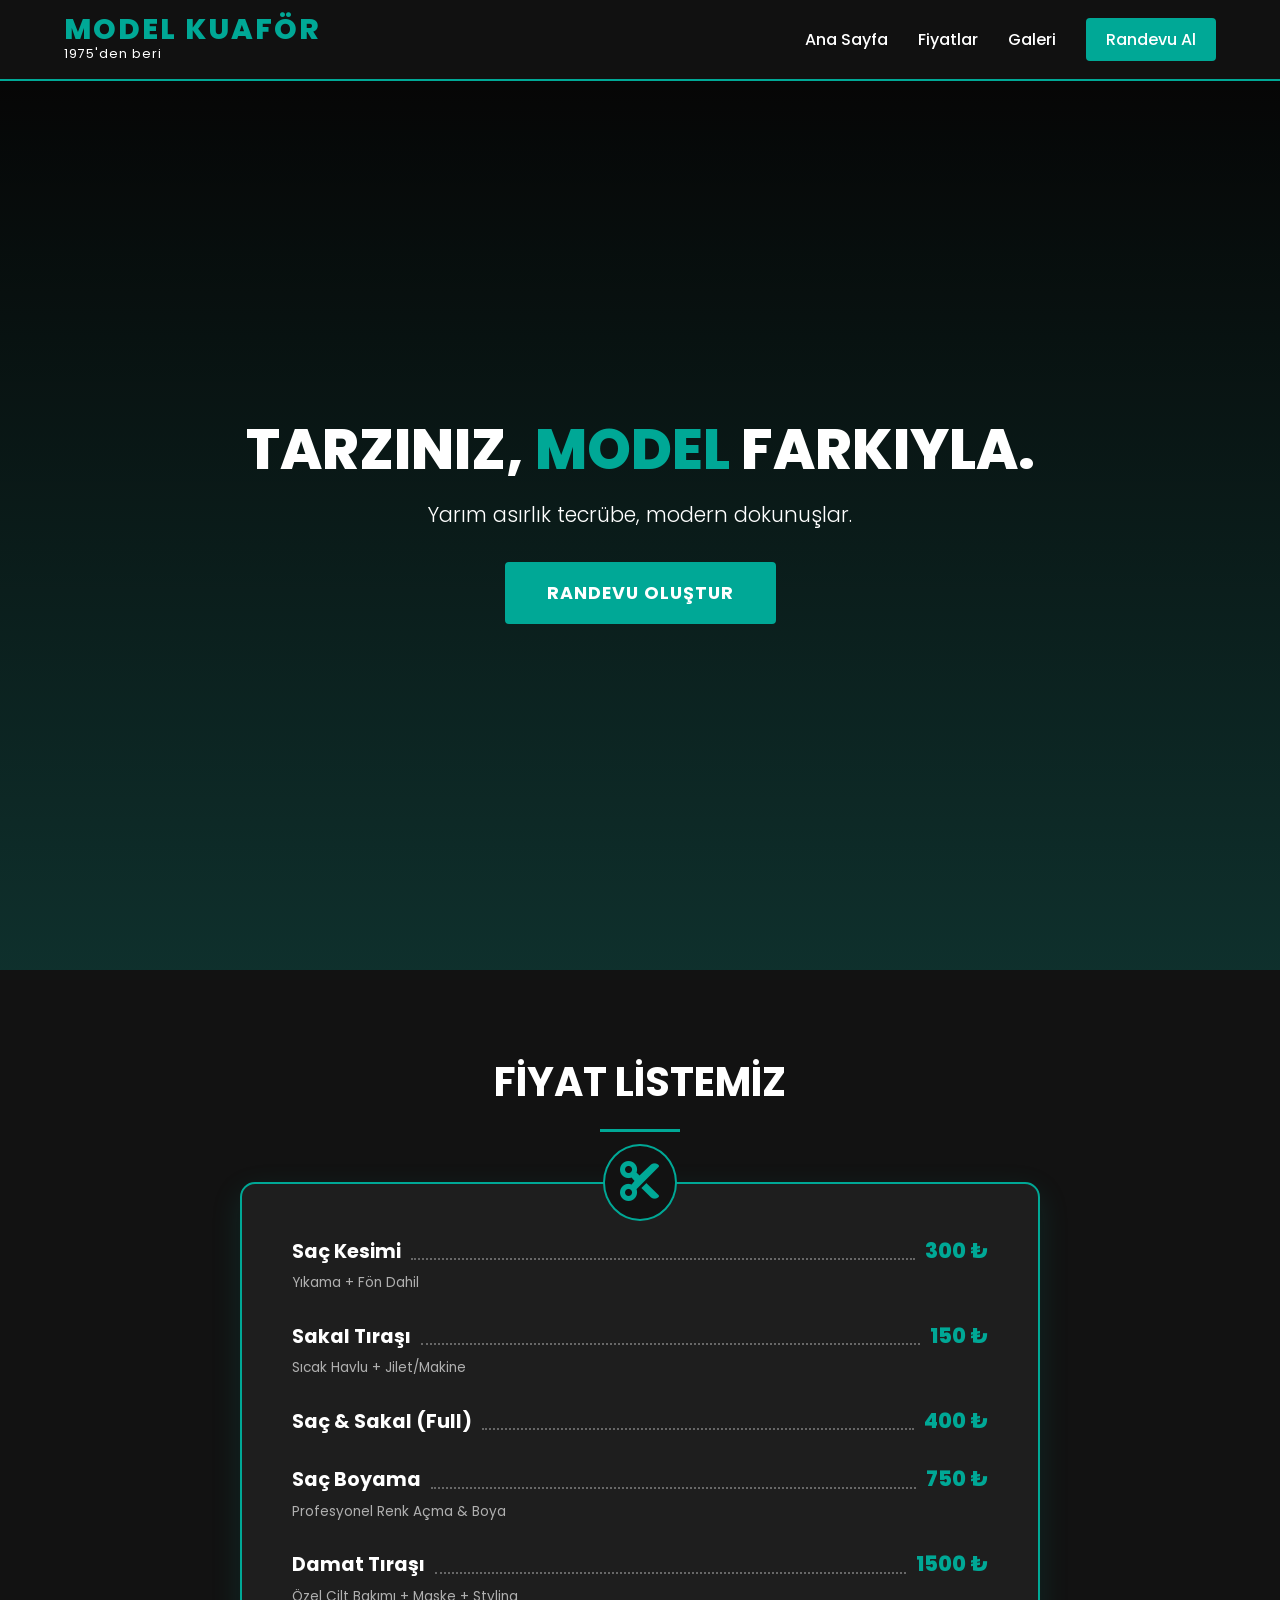
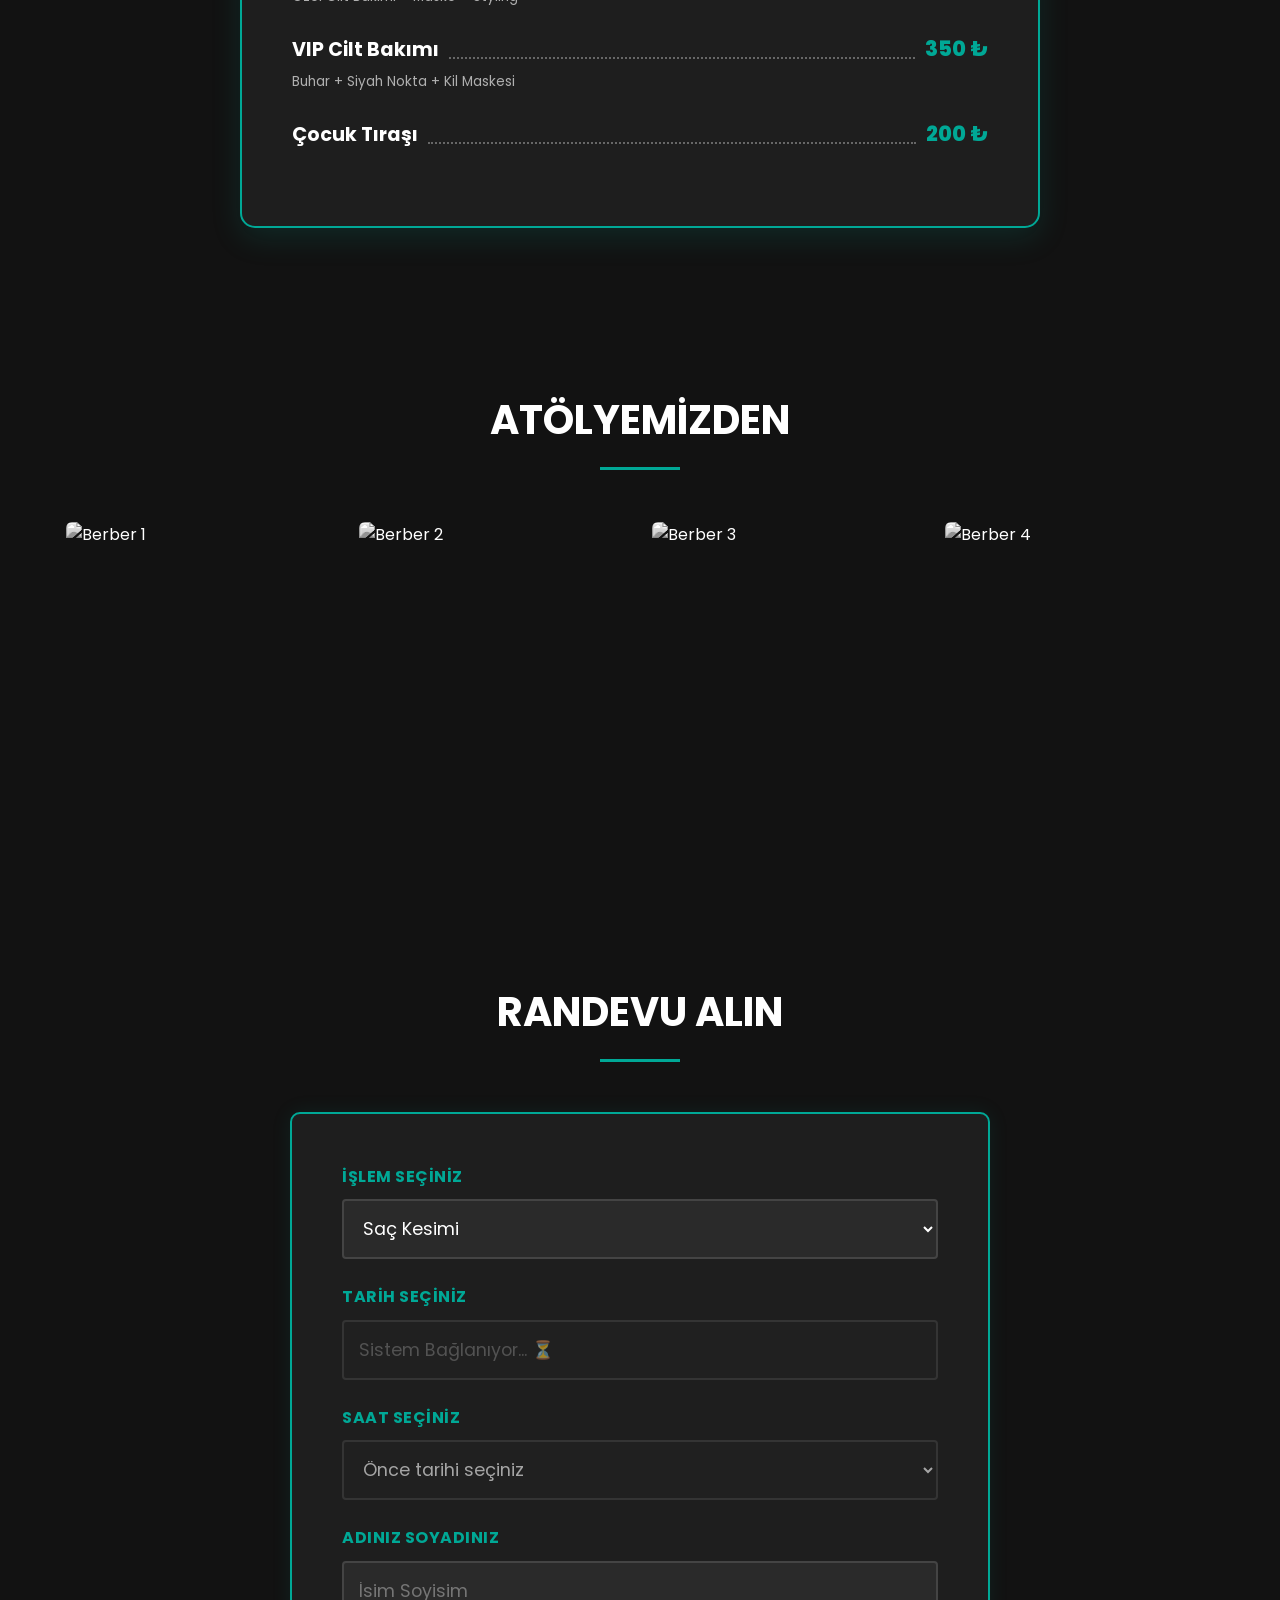
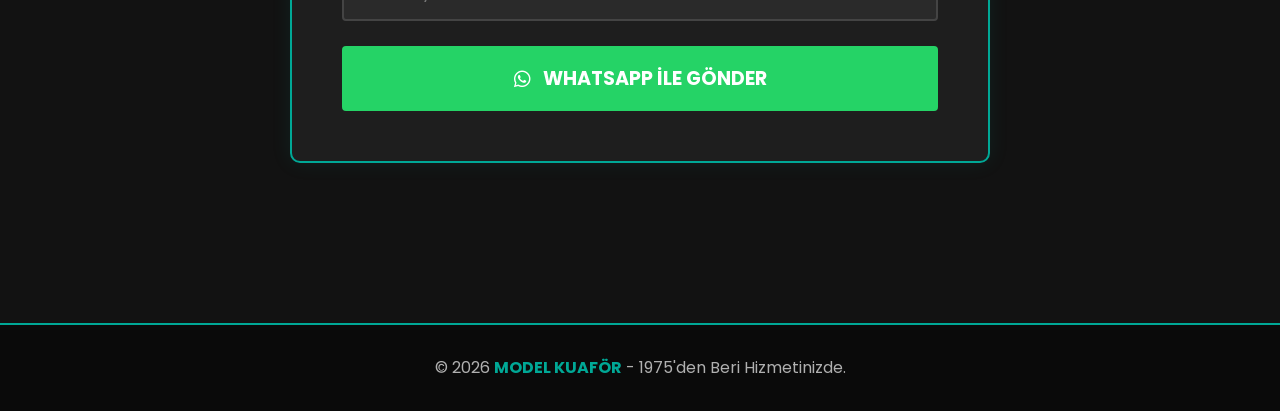
==== index.html @ 99fe1dca "Add files via upload" ====
<!DOCTYPE html>
<html lang="tr">
<head>
    <meta charset="UTF-8">
    <meta name="viewport" content="width=device-width, initial-scale=1.0">
    <title>MODEL KUAFÖR | 1975'den Beri</title>
    
    <link rel="stylesheet" href="style.css">
    
    <link rel="stylesheet" href="https://cdnjs.cloudflare.com/ajax/libs/font-awesome/6.0.0/css/all.min.css">

    <link rel="stylesheet" href="https://cdn.jsdelivr.net/npm/flatpickr/dist/flatpickr.min.css">
    <link rel="stylesheet" href="https://cdn.jsdelivr.net/npm/flatpickr/dist/themes/dark.css">
    <script src="https://cdn.jsdelivr.net/npm/flatpickr"></script>
    <script src="https://npmcdn.com/flatpickr/dist/l10n/tr.js"></script>
</head>
<body>

    <nav>
        <div class="logo-container">
            <div class="logo">MODEL KUAFÖR</div>
            <div class="logo-sub">1975'den beri</div>
        </div>

        <div class="menu-toggle" id="mobile-menu">
            <i class="fas fa-bars"></i>
        </div>

        <ul class="nav-links">
            <li><a href="#home" onclick="toggleMenu()">Ana Sayfa</a></li>
            <li><a href="#services" onclick="toggleMenu()">Fiyatlar</a></li>
            <li><a href="#gallery" onclick="toggleMenu()">Galeri</a></li>
            <li><a href="#contact" class="nav-btn" onclick="toggleMenu()">Randevu Al</a></li>
        </ul>
    </nav>

    <header id="home">
        <div class="hero-content">
            <h1>Tarzınız, <span>MODEL</span> Farkıyla.</h1>
            <p>Yarım asırlık tecrübe, modern dokunuşlar.</p>
            <a href="#contact" class="btn-main">Randevu Oluştur</a>
        </div>
    </header>

    <section id="services">
        <h2>Fiyat Listemiz</h2>
        
        <div class="price-container">
            <div class="price-icon-wrapper">
                <i class="fas fa-cut"></i>
            </div>

            <div class="price-item">
                <span class="price-name">Saç Kesimi</span>
                <span class="price-dots"></span>
                <span class="price-value">300 ₺</span>
            </div>
            <span class="price-sub">Yıkama + Fön Dahil</span>

            <div class="price-item">
                <span class="price-name">Sakal Tıraşı</span>
                <span class="price-dots"></span>
                <span class="price-value">150 ₺</span>
            </div>
            <span class="price-sub">Sıcak Havlu + Jilet/Makine</span>

            <div class="price-item">
                <span class="price-name">Saç & Sakal (Full)</span>
                <span class="price-dots"></span>
                <span class="price-value">400 ₺</span>
            </div>

            <div class="price-item">
                <span class="price-name">Saç Boyama</span>
                <span class="price-dots"></span>
                <span class="price-value">750 ₺</span>
            </div>
            <span class="price-sub">Profesyonel Renk Açma & Boya</span>

            <div class="price-item">
                <span class="price-name">Damat Tıraşı</span>
                <span class="price-dots"></span>
                <span class="price-value">1500 ₺</span>
            </div>
            <span class="price-sub">Özel Cilt Bakımı + Maske + Styling</span>

            <div class="price-item">
                <span class="price-name">VIP Cilt Bakımı</span>
                <span class="price-dots"></span>
                <span class="price-value">350 ₺</span>
            </div>
             <span class="price-sub">Buhar + Siyah Nokta + Kil Maskesi</span>

            <div class="price-item">
                <span class="price-name">Çocuk Tıraşı</span>
                <span class="price-dots"></span>
                <span class="price-value">200 ₺</span>
            </div>

        </div>
    </section>

    <section id="gallery">
        <h2>Atölyemizden</h2>
        <div class="gallery-grid">
            <img src="https://images.unsplash.com/photo-1622286342621-4bd786c2447c?w=600" alt="Berber 1">
            <img src="https://images.unsplash.com/photo-1512690459411-b9245aed8ad6?w=600" alt="Berber 2">
            <img src="https://images.unsplash.com/photo-1599351431202-1e0f0137899a?w=600" alt="Berber 3">
            <img src="https://images.unsplash.com/photo-1534351590666-13e3e96b5017?w=600" alt="Berber 4">
        </div>
    </section>

    <section id="contact">
        <h2>Randevu Alın</h2>
        <div class="booking-form">
            
            <label>İşlem Seçiniz</label>
            <select id="serviceSelect">
                <option value="Saç Kesimi">Saç Kesimi</option>
                <option value="Sakal Tıraşı">Sakal Tıraşı</option>
                <option value="Saç & Sakal">Saç & Sakal (Full Paket)</option>
                <option value="VIP Cilt Bakımı">VIP Cilt Bakımı</option>
                <option value="Damat Tıraşı">Damat Tıraşı</option>
            </select>

            <label>Tarih Seçiniz</label>
            <input type="text" id="dateSelect" placeholder="Sistem Bağlanıyor... ⏳" disabled>

            <label>Saat Seçiniz</label>
            <select id="timeSelect" disabled>
                <option value="">Önce tarihi seçiniz</option>
            </select>

            <label>Adınız Soyadınız</label>
            <input type="text" id="customerName" placeholder="İsim Soyisim">

            <button onclick="sendWhatsapp()" class="btn-whatsapp">
                <i class="fab fa-whatsapp"></i> WhatsApp ile Gönder
            </button>
        </div>
    </section>

    <footer>
        <p>© 2026 <span>MODEL KUAFÖR</span> - 1975'den Beri Hizmetinizde.</p>
    </footer>

    <script src="script.js"></script>
</body>
</html>
---- style.css ----
/* --- MODEL KUAFÖR TEMASI (Turkuaz & Dark) --- */

/* Google Font (Poppins) */
@import url('https://fonts.googleapis.com/css2?family=Poppins:wght@300;400;500;600;700;800&display=swap');

:root {
    --bg-dark: #121212; 
    --bg-card: #1e1e1e; 
    --primary: #00a896; 
    --primary-hover: #008f7a; 
    --text-light: #ffffff; 
    --text-gray: #b0b0b0; 
    --danger: #ff4d4d; 
}

* {
    margin: 0;
    padding: 0;
    box-sizing: border-box;
    font-family: 'Poppins', sans-serif;
    scroll-behavior: smooth;
}

body {
    background-color: var(--bg-dark);
    color: var(--text-light);
    line-height: 1.6;
}

/* --- NAVİGASYON --- */
nav {
    display: flex;
    justify-content: space-between;
    align-items: center;
    padding: 15px 5%;
    background: rgba(18, 18, 18, 0.95);
    position: fixed;
    width: 100%;
    top: 0;
    z-index: 1000;
    border-bottom: 2px solid var(--primary);
}

.logo-container {
    display: flex;
    flex-direction: column;
}

.logo {
    font-size: 1.8rem;
    font-weight: 800;
    color: var(--primary);
    letter-spacing: 2px;
    text-transform: uppercase;
    line-height: 1;
}

.logo-sub {
    font-size: 0.8rem;
    color: var(--text-light);
    letter-spacing: 1px;
    font-weight: 400;
}

/* Masaüstü Menü Stilleri */
.nav-links {
    display: flex;
    list-style: none;
    align-items: center;
    gap: 30px;
}

.nav-links li a {
    color: var(--text-light);
    text-decoration: none;
    font-weight: 500;
    transition: 0.3s;
    font-size: 1rem;
}

.nav-links li a:hover {
    color: var(--primary);
}

.nav-btn {
    background: var(--primary);
    padding: 10px 20px;
    border-radius: 4px;
    color: #fff !important;
}

.nav-btn:hover {
    background: var(--primary-hover);
}

/* Mobil Menü İkonu (Başlangıçta Gizli) */
.menu-toggle {
    display: none;
    font-size: 1.8rem;
    cursor: pointer;
    color: var(--text-light);
}

/* --- HERO BÖLÜMÜ --- */
header {
    height: 100vh;
    background: linear-gradient(rgba(0,0,0,0.7), rgba(0, 168, 150, 0.2)), url('https://images.unsplash.com/photo-1585747860715-2ba37e788b70?w=1600');
    background-size: cover;
    background-position: center;
    display: flex;
    align-items: center;
    justify-content: center;
    text-align: center;
    padding: 0 20px;
    margin-top: 70px; 
}

.hero-content h1 {
    font-size: 3.5rem;
    font-weight: 800;
    margin-bottom: 15px;
    line-height: 1.2;
    text-transform: uppercase;
}

.hero-content h1 span {
    color: var(--primary); 
}

.hero-content p {
    font-size: 1.3rem;
    color: var(--text-light);
    margin-bottom: 30px;
    font-weight: 300;
}

.btn-main {
    background: var(--primary);
    color: var(--text-light);
    padding: 15px 40px;
    text-decoration: none;
    font-weight: 700;
    border-radius: 4px;
    transition: 0.3s;
    font-size: 1.1rem;
    display: inline-block;
    text-transform: uppercase;
    letter-spacing: 1px;
    border: 2px solid var(--primary);
}

.btn-main:hover {
    background: transparent;
    color: var(--primary);
}

/* --- GENEL BÖLÜM AYARLARI --- */
section {
    padding: 80px 5%;
}

h2 {
    text-align: center;
    font-size: 2.5rem;
    font-weight: 700;
    margin-bottom: 50px;
    color: var(--text-light);
    text-transform: uppercase;
    position: relative;
}

h2::after {
    content: '';
    display: block;
    width: 80px;
    height: 3px;
    background: var(--primary);
    margin: 15px auto 0;
}

/* --- FİYAT LİSTESİ --- */
.price-container {
    max-width: 800px;
    margin: 0 auto;
    background: var(--bg-card);
    padding: 50px;
    border-radius: 15px;
    border: 2px solid var(--primary);
    box-shadow: 0 10px 30px rgba(0, 168, 150, 0.15);
    position: relative;
}

.price-icon-wrapper {
    position: absolute;
    top: -40px;
    left: 50%;
    transform: translateX(-50%);
    background: var(--bg-dark);
    padding: 15px;
    border-radius: 50%;
    border: 2px solid var(--primary);
}

.price-icon-wrapper i {
    font-size: 2.5rem;
    color: var(--primary);
}

.price-item {
    display: flex;
    justify-content: space-between;
    align-items: flex-end; 
    margin-bottom: 25px;
    position: relative;
}

.price-name {
    font-size: 1.2rem;
    font-weight: 700;
    color: #fff;
    background: var(--bg-card); 
    padding-right: 10px;
    z-index: 1;
}

.price-dots {
    flex-grow: 1;
    border-bottom: 2px dotted var(--text-gray);
    margin-bottom: 7px;
    opacity: 0.5;
}

.price-value {
    font-size: 1.3rem;
    font-weight: 800;
    color: var(--primary);
    background: var(--bg-card);
    padding-left: 10px;
    z-index: 1;
}

.price-sub {
    display: block;
    font-size: 0.85rem;
    color: var(--text-gray);
    margin-top: -20px;
    margin-bottom: 25px;
}

/* --- GALERİ --- */
.gallery-grid {
    display: grid;
    grid-template-columns: repeat(auto-fit, minmax(250px, 1fr));
    gap: 20px;
}

.gallery-grid img {
    width: 100%;
    height: 300px;
    object-fit: cover;
    border-radius: 8px;
    transition: 0.3s;
    filter: grayscale(100%);
    border: 2px solid transparent;
}

.gallery-grid img:hover {
    filter: grayscale(0%);
    border-color: var(--primary);
    transform: scale(1.02);
}

/* --- RANDEVU FORMU --- */
.booking-form {
    background: var(--bg-card);
    padding: 50px;
    border-radius: 10px;
    max-width: 700px;
    margin: 0 auto;
    border: 2px solid var(--primary);
    box-shadow: 0 0 20px rgba(0, 168, 150, 0.1);
}

.booking-form label {
    display: block;
    margin-bottom: 10px;
    color: var(--primary);
    font-weight: 700;
    font-size: 1rem;
    text-transform: uppercase;
    letter-spacing: 0.5px;
}

.booking-form input, 
.booking-form select {
    width: 100%;
    padding: 15px;
    margin-bottom: 25px;
    background: #2a2a2a;
    border: 2px solid #444;
    border-radius: 4px;
    color: #fff;
    font-size: 1.1rem;
    outline: none;
    transition: 0.3s;
}

.booking-form input:focus, 
.booking-form select:focus {
    border-color: var(--primary);
    background: #333;
}

.booking-form input:disabled,
.booking-form select:disabled {
    opacity: 0.6;
    cursor: not-allowed;
    border-color: #444;
    background: #222;
}

.btn-whatsapp {
    width: 100%;
    padding: 18px;
    background: #25D366;
    color: white;
    border: none;
    border-radius: 4px;
    font-size: 1.2rem;
    font-weight: 700;
    cursor: pointer;
    transition: 0.3s;
    display: flex;
    justify-content: center;
    align-items: center;
    gap: 12px;
    text-transform: uppercase;
}

.btn-whatsapp:hover {
    background: #1ebc57;
    box-shadow: 0 5px 15px rgba(37, 211, 102, 0.3);
}

/* --- FOOTER --- */
footer {
    text-align: center;
    padding: 30px;
    background: #0a0a0a;
    color: var(--text-gray);
    font-size: 1rem;
    margin-top: 80px;
    border-top: 2px solid var(--primary);
}

footer span {
    color: var(--primary);
    font-weight: 700;
}

/* =========================================
   RESPONSIVE (MOBİL) AYARLAR - EN ALT KISIM
   ========================================= */
@media (max-width: 768px) {
    
    /* Navigasyon - Mobil Menü */
    .menu-toggle {
        display: block;
    }

    .nav-links {
        position: absolute;
        top: 70px;
        left: -100%;
        width: 100%;
        height: 100vh;
        background: rgba(18, 18, 18, 0.98);
        flex-direction: column;
        justify-content: center;
        align-items: center;
        transition: 0.4s ease;
        gap: 40px;
        border-top: 1px solid #333;
    }

    .nav-links.active {
        left: 0; 
    }

    .nav-links li a {
        font-size: 1.5rem;
    }

    /* Hero */
    .hero-content h1 {
        font-size: 2.2rem;
    }
    .hero-content p {
        font-size: 1rem;
    }

    /* Genel Padding */
    section {
        padding: 60px 5%;
    }

    /* Fiyat Listesi */
    .price-container {
        padding: 40px 20px;
    }
    .price-name {
        font-size: 1rem;
        max-width: 60%;
    }
    .price-value {
        font-size: 1.1rem;
    }

    /* Galeri - Mobilde 2'li Izgara */
    .gallery-grid {
        grid-template-columns: repeat(2, 1fr);
    }
    
    /* Form */
    .booking-form {
        padding: 30px 20px;
    }
}

/* Çok Küçük Ekranlar (Telefon Dik) */
@media (max-width: 480px) {
    .gallery-grid {
        grid-template-columns: 1fr;
    }
    .logo {
        font-size: 1.4rem;
    }
}
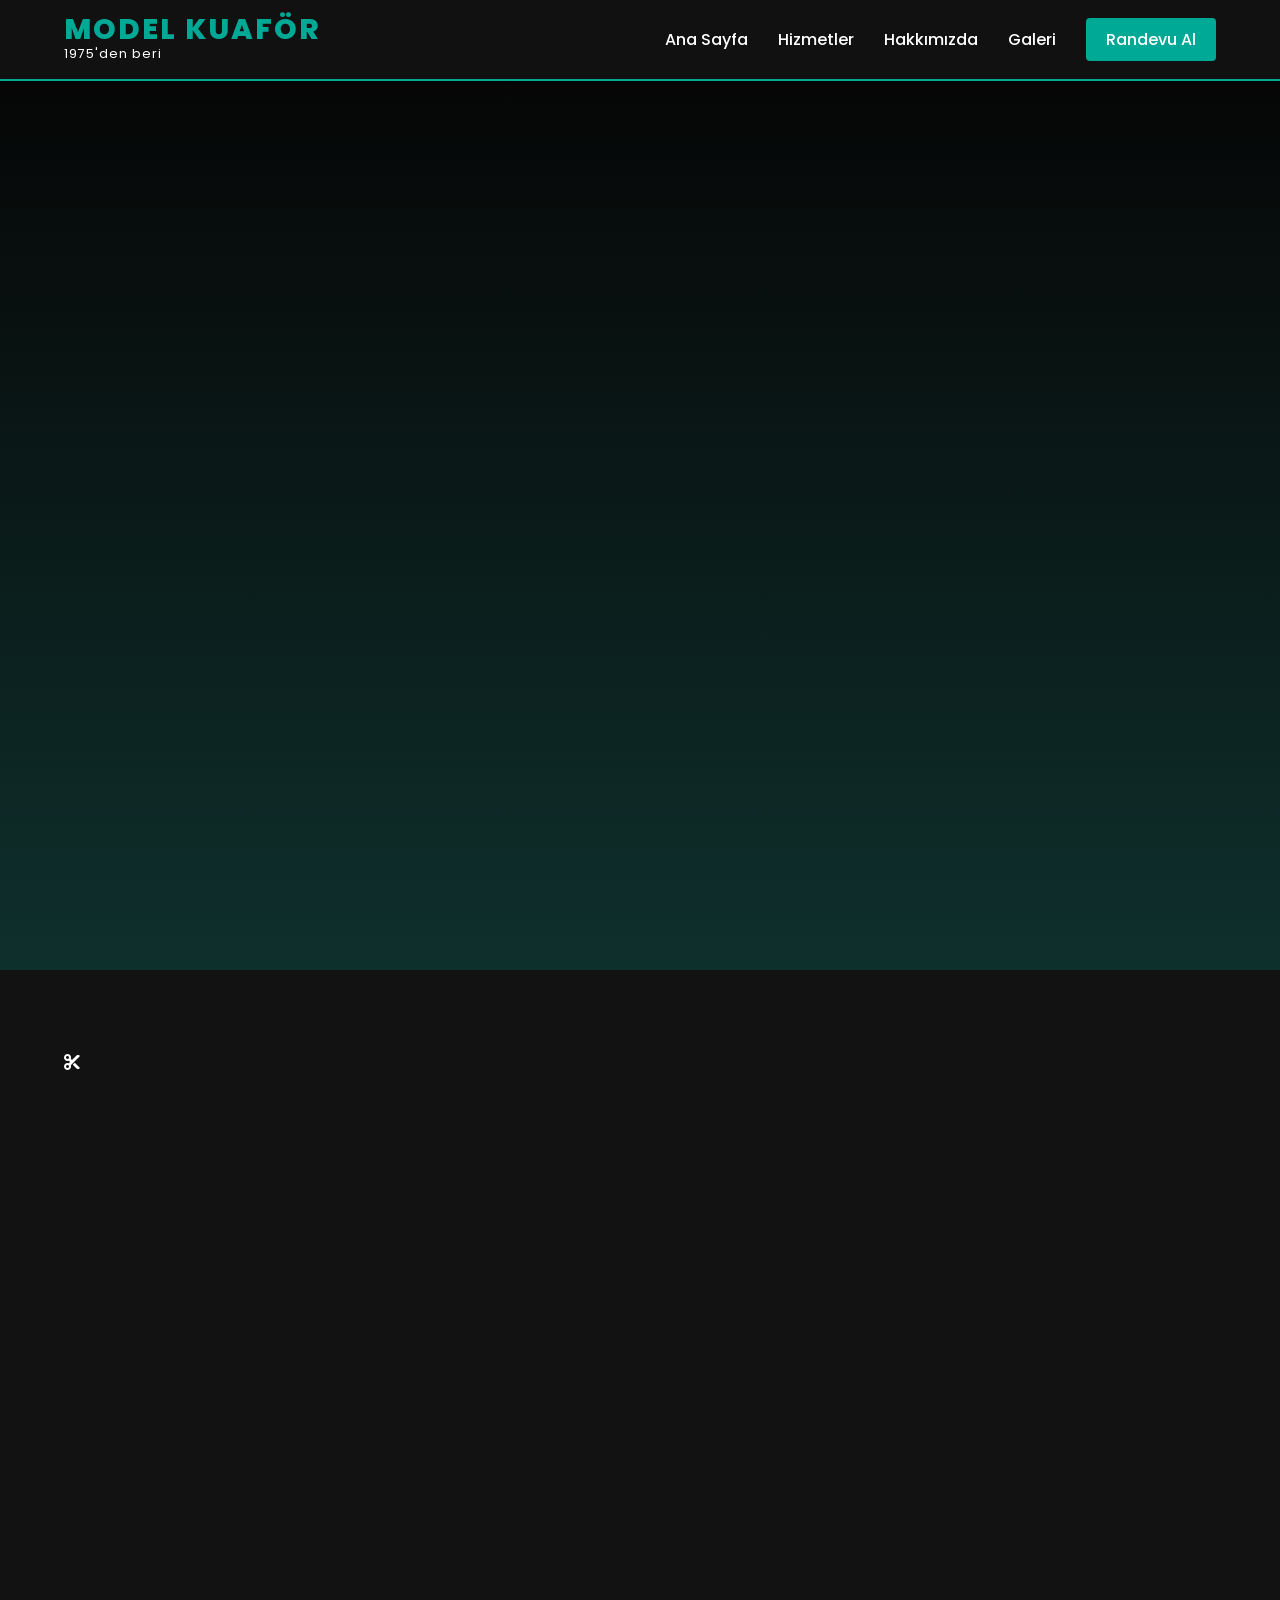
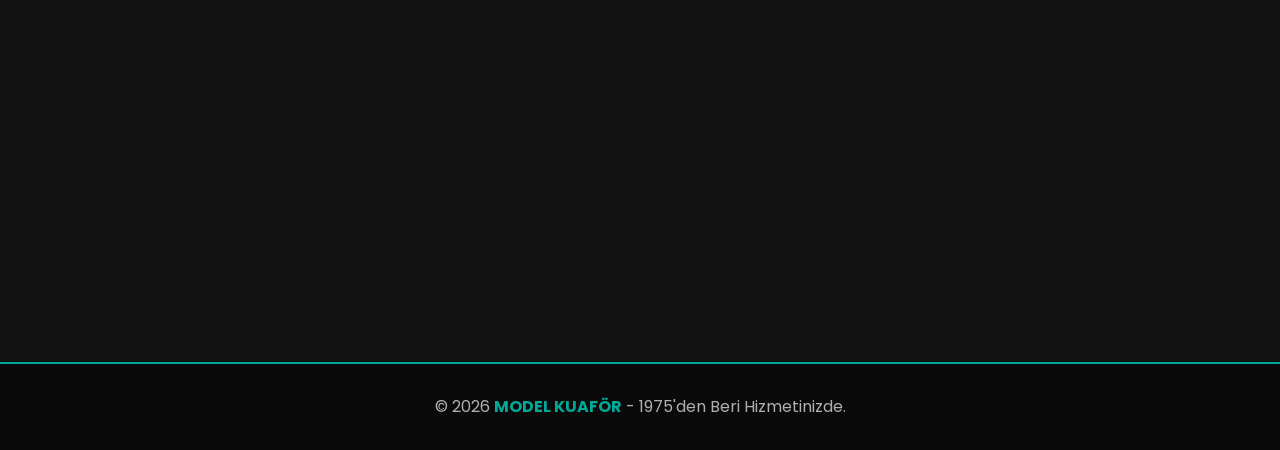
==== commit a219fbf7: "Update index.html" ====
--- a/index.html
+++ b/index.html
@@ -13,6 +13,8 @@
     <link rel="stylesheet" href="https://cdn.jsdelivr.net/npm/flatpickr/dist/themes/dark.css">
     <script src="https://cdn.jsdelivr.net/npm/flatpickr"></script>
     <script src="https://npmcdn.com/flatpickr/dist/l10n/tr.js"></script>
+
+    <link href="https://unpkg.com/aos@2.3.1/dist/aos.css" rel="stylesheet">
 </head>
 <body>
 
@@ -28,14 +30,15 @@
 
         <ul class="nav-links">
             <li><a href="#home" onclick="toggleMenu()">Ana Sayfa</a></li>
-            <li><a href="#services" onclick="toggleMenu()">Fiyatlar</a></li>
+            <li><a href="#services" onclick="toggleMenu()">Hizmetler</a></li>
+            <li><a href="#stats" onclick="toggleMenu()">Hakkımızda</a></li>
             <li><a href="#gallery" onclick="toggleMenu()">Galeri</a></li>
             <li><a href="#contact" class="nav-btn" onclick="toggleMenu()">Randevu Al</a></li>
         </ul>
     </nav>
 
     <header id="home">
-        <div class="hero-content">
+        <div class="hero-content" data-aos="fade-up">
             <h1>Tarzınız, <span>MODEL</span> Farkıyla.</h1>
             <p>Yarım asırlık tecrübe, modern dokunuşlar.</p>
             <a href="#contact" class="btn-main">Randevu Oluştur</a>
@@ -43,100 +46,155 @@
     </header>
 
     <section id="services">
-        <h2>Fiyat Listemiz</h2>
+        <i class="fas fa-cut floating-icon icon-scissors"></i>
+
+        <h2 data-aos="fade-up">Hizmetlerimiz</h2>
         
-        <div class="price-container">
+        <div class="price-container" data-aos="fade-up">
             <div class="price-icon-wrapper">
                 <i class="fas fa-cut"></i>
             </div>
-
-            <div class="price-item">
-                <span class="price-name">Saç Kesimi</span>
-                <span class="price-dots"></span>
-                <span class="price-value">300 ₺</span>
-            </div>
+            
+            <div class="price-item"><span class="price-name">Saç Kesimi</span><span class="price-dots"></span><span class="price-value">300 ₺</span></div>
             <span class="price-sub">Yıkama + Fön Dahil</span>
-
-            <div class="price-item">
-                <span class="price-name">Sakal Tıraşı</span>
-                <span class="price-dots"></span>
-                <span class="price-value">150 ₺</span>
-            </div>
+            
+            <div class="price-item"><span class="price-name">Sakal Tıraşı</span><span class="price-dots"></span><span class="price-value">150 ₺</span></div>
             <span class="price-sub">Sıcak Havlu + Jilet/Makine</span>
-
-            <div class="price-item">
-                <span class="price-name">Saç & Sakal (Full)</span>
-                <span class="price-dots"></span>
-                <span class="price-value">400 ₺</span>
-            </div>
-
-            <div class="price-item">
-                <span class="price-name">Saç Boyama</span>
-                <span class="price-dots"></span>
-                <span class="price-value">750 ₺</span>
-            </div>
+            
+            <div class="price-item"><span class="price-name">Saç & Sakal (Full)</span><span class="price-dots"></span><span class="price-value">400 ₺</span></div>
+            
+            <div class="price-item"><span class="price-name">Saç Boyama</span><span class="price-dots"></span><span class="price-value">750 ₺</span></div>
             <span class="price-sub">Profesyonel Renk Açma & Boya</span>
-
-            <div class="price-item">
-                <span class="price-name">Damat Tıraşı</span>
-                <span class="price-dots"></span>
-                <span class="price-value">1500 ₺</span>
-            </div>
+            
+            <div class="price-item"><span class="price-name">Damat Tıraşı</span><span class="price-dots"></span><span class="price-value">1500 ₺</span></div>
             <span class="price-sub">Özel Cilt Bakımı + Maske + Styling</span>
-
-            <div class="price-item">
-                <span class="price-name">VIP Cilt Bakımı</span>
-                <span class="price-dots"></span>
-                <span class="price-value">350 ₺</span>
-            </div>
+            
+            <div class="price-item"><span class="price-name">VIP Cilt Bakımı</span><span class="price-dots"></span><span class="price-value">350 ₺</span></div>
              <span class="price-sub">Buhar + Siyah Nokta + Kil Maskesi</span>
-
-            <div class="price-item">
-                <span class="price-name">Çocuk Tıraşı</span>
-                <span class="price-dots"></span>
-                <span class="price-value">200 ₺</span>
+            
+            <div class="price-item"><span class="price-name">Çocuk Tıraşı</span><span class="price-dots"></span><span class="price-value">200 ₺</span></div>
+        </div>
+    </section>
+
+    <section id="stats" data-aos="fade-up">
+        <div class="stats-container">
+            <div class="stat-item">
+                <i class="fas fa-history"></i>
+                <h3 class="counter" data-target="50">0</h3>
+                <p>Yıllık Tecrübe</p>
+            </div>
+            <div class="stat-item">
+                <i class="fas fa-users"></i>
+                <h3 class="counter" data-target="1000">0</h3>
+                <p>Mutlu Müşteri</p>
+            </div>
+            <div class="stat-item">
+                <i class="fas fa-star"></i>
+                <h3 class="counter" data-target="100">0</h3>
+                <p>Müşteri Memnuniyeti</p>
+            </div>
+        </div>
+    </section>
+
+    <section id="testimonials" data-aos="fade-up">
+        <h2>Müşterilerimiz Ne Diyor?</h2>
+        <div class="testimonial-grid">
+            
+            <div class="testimonial-card">
+                <i class="fas fa-quote-right quote-bg"></i>
+                <div class="testimonial-content">
+                    <p>"Çok güzel ve harikulâde bir mekan.. Içerisinde bulunanların değerliliğiyle kıymet kazanmış dosthane bir yer.."</p>
+                </div>
+                <div class="client-info">
+                    <div class="client-avatar">MY</div>
+                    <div class="client-details">
+                        <h4>Cafer Demirel</h4>
+                        <div class="stars">★★★★★</div>
+                    </div>
+                </div>
+            </div>
+
+            <div class="testimonial-card">
+                <i class="fas fa-quote-right quote-bg"></i>
+                <div class="testimonial-content">
+                    <p>"Damat tıraşım için tercih ettim. İlgi alaka, cilt bakımı ve ikramlar harikaydı. Kendinizi özel hissediyorsunuz."</p>
+                </div>
+                <div class="client-info">
+                    <div class="client-avatar">CE</div>
+                    <div class="client-details">
+                        <h4>Caner Erkin</h4>
+                        <div class="stars">★★★★★</div>
+                    </div>
+                </div>
+            </div>
+
+            <div class="testimonial-card">
+                <i class="fas fa-quote-right quote-bg"></i>
+                <div class="testimonial-content">
+                    <p>"Dükkan çok temiz ve ferah. Konya'nın en iyisi diyebilirim."</p>
+                </div>
+                <div class="client-info">
+                    <div class="client-avatar">BÖ</div>
+                    <div class="client-details">
+                        <h4>Burak Özçivit</h4>
+                        <div class="stars">★★★★★</div>
+                    </div>
+                </div>
             </div>
 
         </div>
     </section>
 
     <section id="gallery">
-        <h2>Atölyemizden</h2>
+        <h2 data-aos="fade-up">Galeri</h2>
         <div class="gallery-grid">
-            <img src="https://images.unsplash.com/photo-1622286342621-4bd786c2447c?w=600" alt="Berber 1">
-            <img src="https://images.unsplash.com/photo-1512690459411-b9245aed8ad6?w=600" alt="Berber 2">
-            <img src="https://images.unsplash.com/photo-1599351431202-1e0f0137899a?w=600" alt="Berber 3">
-            <img src="https://images.unsplash.com/photo-1534351590666-13e3e96b5017?w=600" alt="Berber 4">
-        </div>
-    </section>
-
-    <section id="contact">
-        <h2>Randevu Alın</h2>
-        <div class="booking-form">
-            
-            <label>İşlem Seçiniz</label>
-            <select id="serviceSelect">
-                <option value="Saç Kesimi">Saç Kesimi</option>
-                <option value="Sakal Tıraşı">Sakal Tıraşı</option>
-                <option value="Saç & Sakal">Saç & Sakal (Full Paket)</option>
-                <option value="VIP Cilt Bakımı">VIP Cilt Bakımı</option>
-                <option value="Damat Tıraşı">Damat Tıraşı</option>
-            </select>
-
-            <label>Tarih Seçiniz</label>
-            <input type="text" id="dateSelect" placeholder="Sistem Bağlanıyor... ⏳" disabled>
-
-            <label>Saat Seçiniz</label>
-            <select id="timeSelect" disabled>
-                <option value="">Önce tarihi seçiniz</option>
-            </select>
-
-            <label>Adınız Soyadınız</label>
-            <input type="text" id="customerName" placeholder="İsim Soyisim">
-
-            <button onclick="sendWhatsapp()" class="btn-whatsapp">
-                <i class="fab fa-whatsapp"></i> WhatsApp ile Gönder
-            </button>
+            <img src="https://images.unsplash.com/photo-1622286342621-4bd786c2447c?w=600" alt="Berber 1" data-aos="zoom-in" data-aos-delay="100">
+            <img src="https://images.unsplash.com/photo-1512690459411-b9245aed8ad6?w=600" alt="Berber 2" data-aos="zoom-in" data-aos-delay="200">
+            <img src="https://images.unsplash.com/photo-1599351431202-1e0f0137899a?w=600" alt="Berber 3" data-aos="zoom-in" data-aos-delay="300">
+            <img src="https://images.unsplash.com/photo-1534351590666-13e3e96b5017?w=600" alt="Berber 4" data-aos="zoom-in" data-aos-delay="400">
+        </div>
+    </section>
+
+    <section id="contact" data-aos="fade-in">
+        <i class="fas fa-calendar-check floating-icon icon-calendar"></i>
+
+        <h2>İletişim & Randevu</h2>
+        
+        <div class="contact-container">
+            <div class="map-wrapper">
+                <iframe src="https://maps.google.com/maps?q=Model+Kuaför+Konya+Selçuklu&t=&z=15&ie=UTF8&iwloc=&output=embed" 
+                    width="100%" height="450" style="border:0;" allowfullscreen="" loading="lazy"></iframe>
+                <div class="contact-info">
+                    <p><i class="fas fa-map-marker-alt"></i> Konya, Selçuklu (Merkez)</p>
+                    <p><i class="fas fa-phone"></i> +90 552 670 72 79</p>
+                </div>
+            </div>
+
+            <div class="booking-form">
+                <label>İşlem Seçiniz</label>
+                <select id="serviceSelect">
+                    <option value="Saç Kesimi">Saç Kesimi</option>
+                    <option value="Sakal Tıraşı">Sakal Tıraşı</option>
+                    <option value="Saç & Sakal">Saç & Sakal (Full Paket)</option>
+                    <option value="VIP Cilt Bakımı">VIP Cilt Bakımı</option>
+                    <option value="Damat Tıraşı">Damat Tıraşı</option>
+                </select>
+
+                <label>Tarih Seçiniz</label>
+                <input type="text" id="dateSelect" placeholder="Sistem Bağlanıyor... ⏳" disabled>
+
+                <label>Saat Seçiniz</label>
+                <select id="timeSelect" disabled>
+                    <option value="">Önce tarihi seçiniz</option>
+                </select>
+
+                <label>Adınız Soyadınız</label>
+                <input type="text" id="customerName" placeholder="İsim Soyisim">
+
+                <button onclick="sendWhatsapp()" class="btn-whatsapp">
+                    <i class="fab fa-whatsapp"></i> WhatsApp ile Gönder
+                </button>
+            </div>
         </div>
     </section>
 
@@ -144,6 +202,7 @@
         <p>© 2026 <span>MODEL KUAFÖR</span> - 1975'den Beri Hizmetinizde.</p>
     </footer>
 
+    <script src="https://unpkg.com/aos@2.3.1/dist/aos.js"></script>
     <script src="script.js"></script>
 </body>
-</html>+</html>
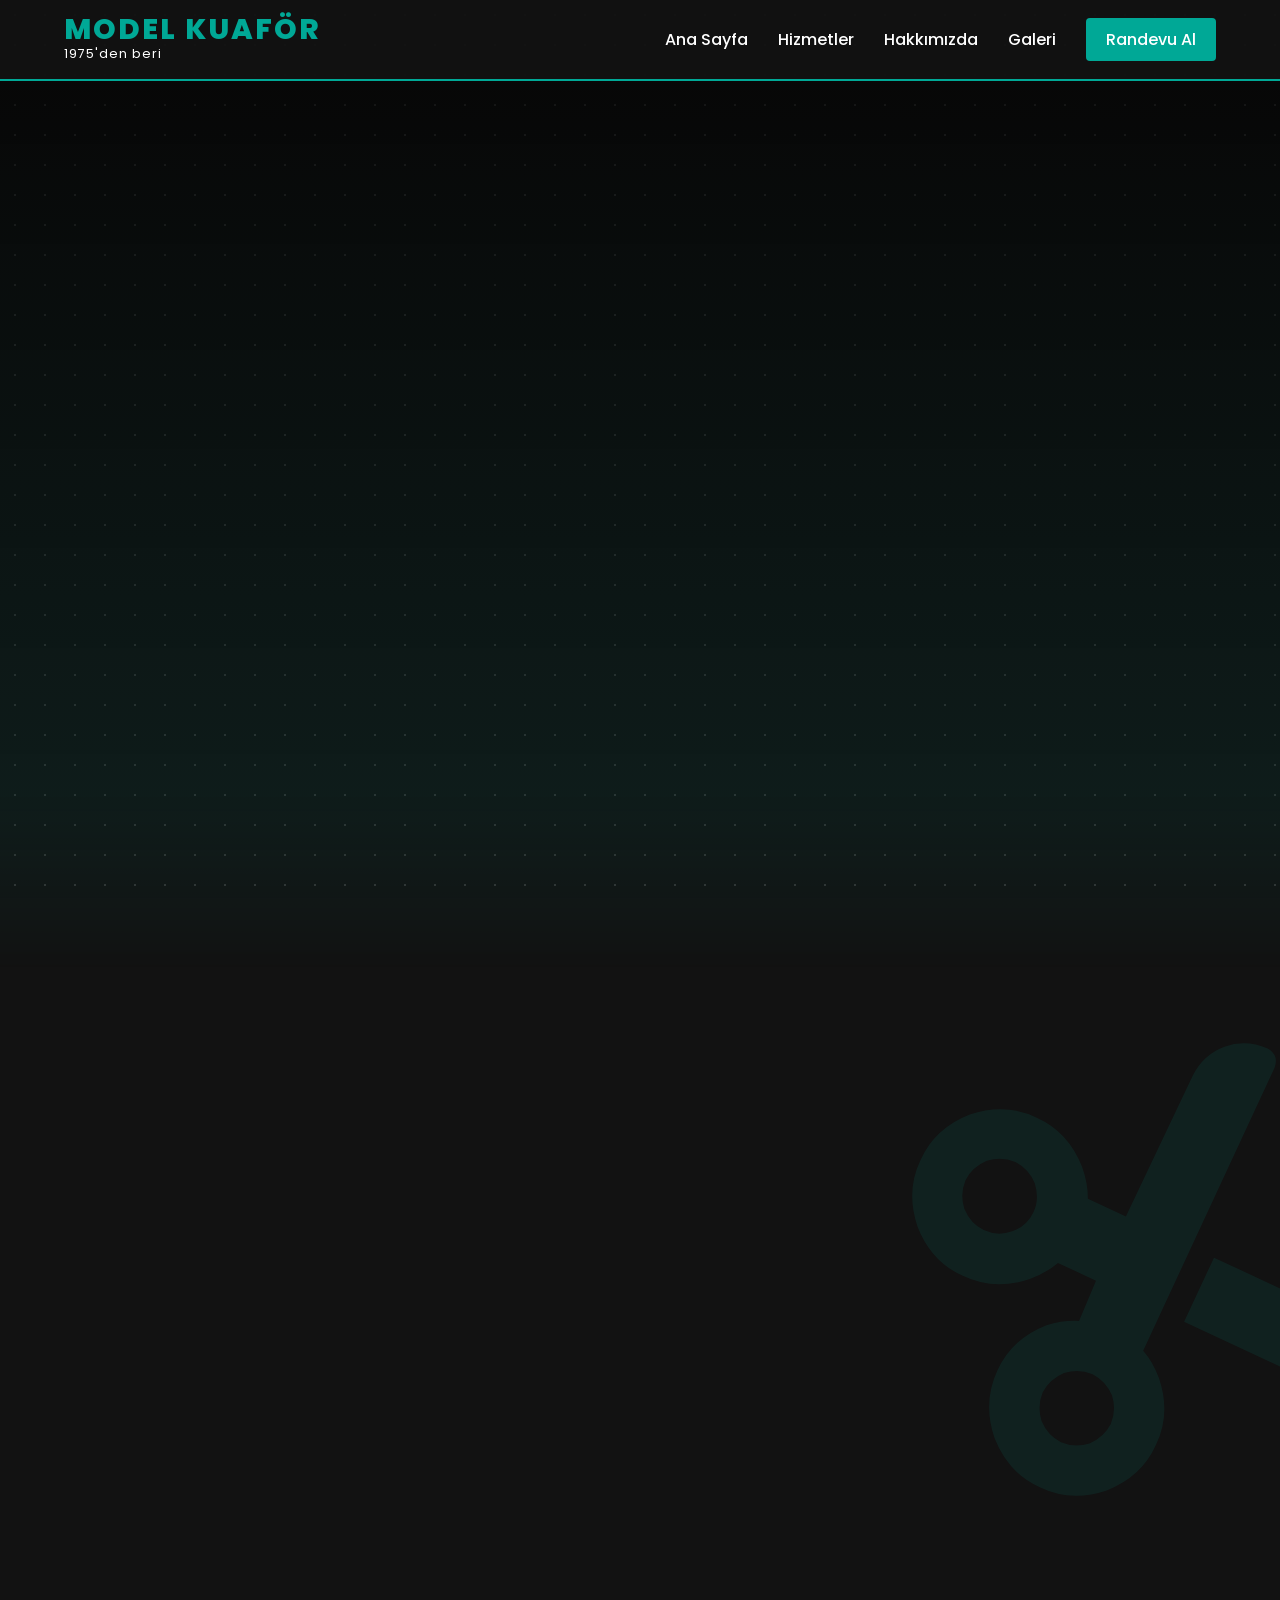
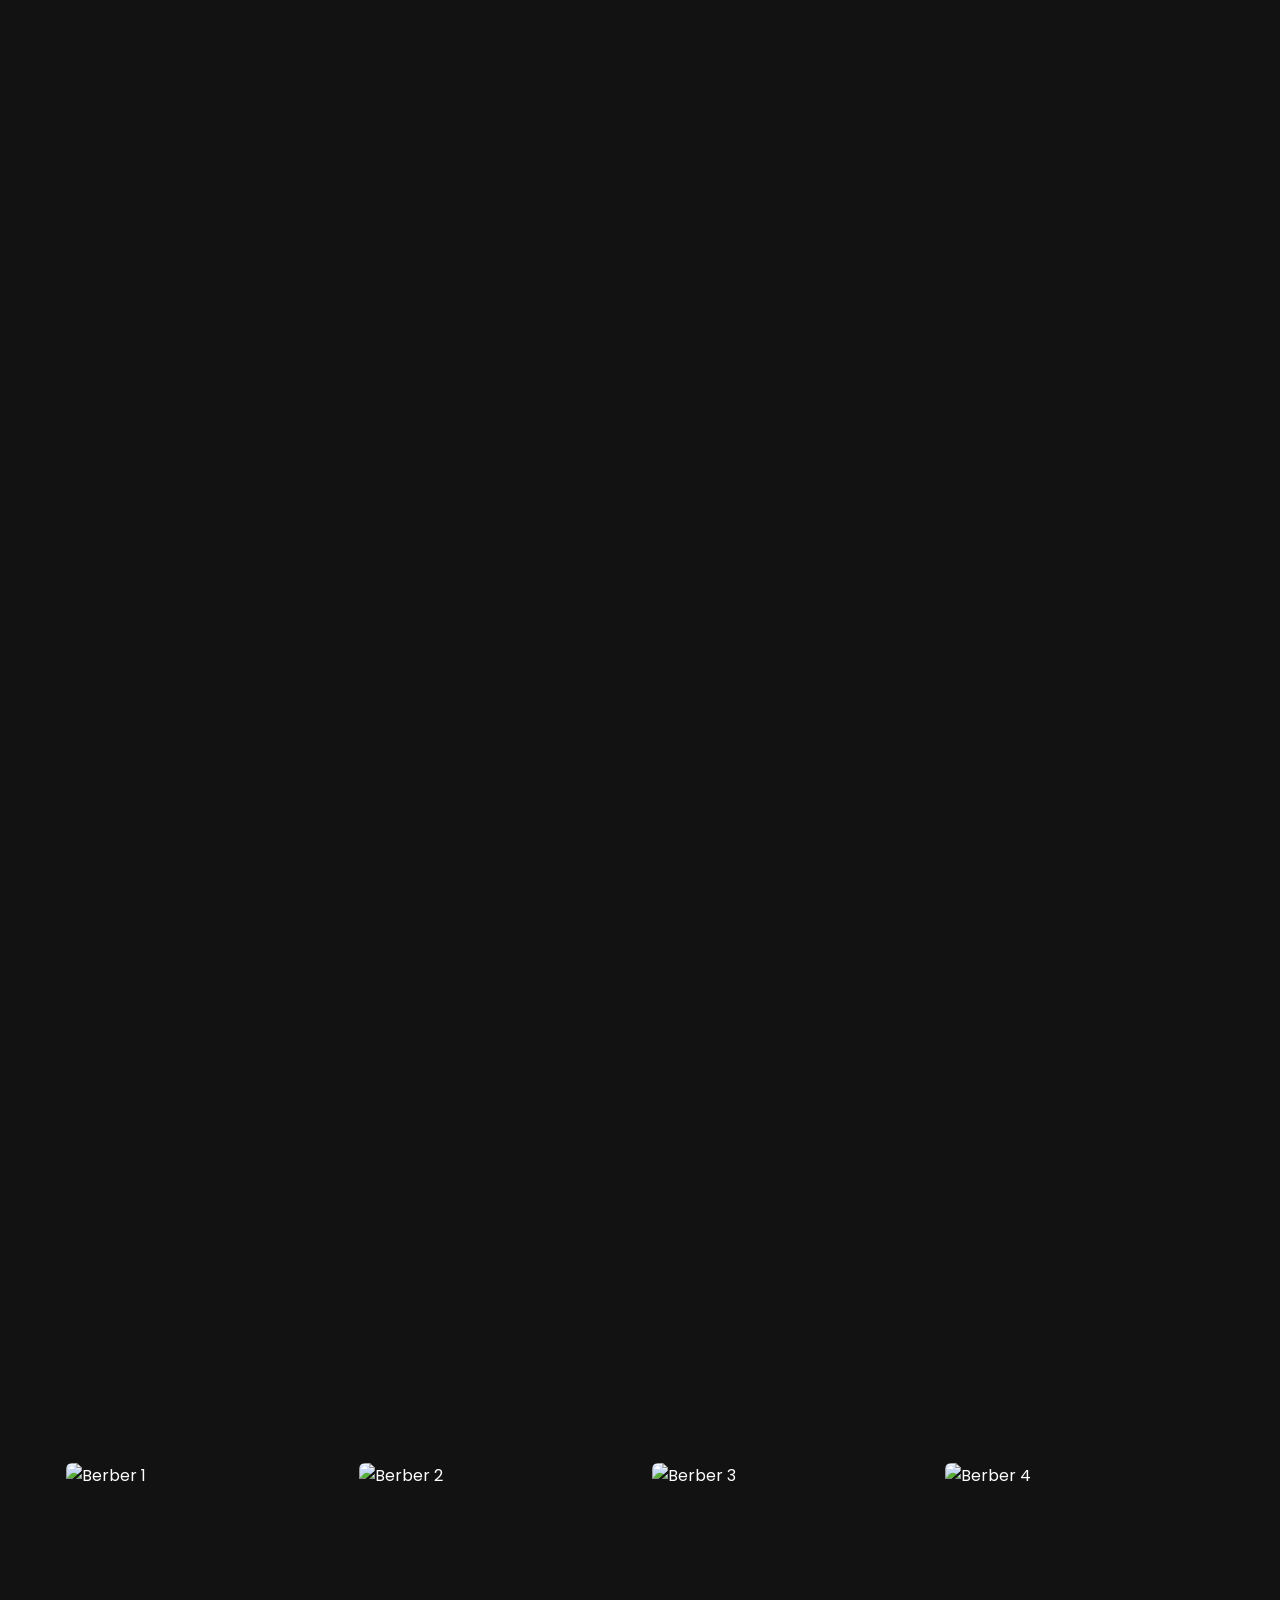
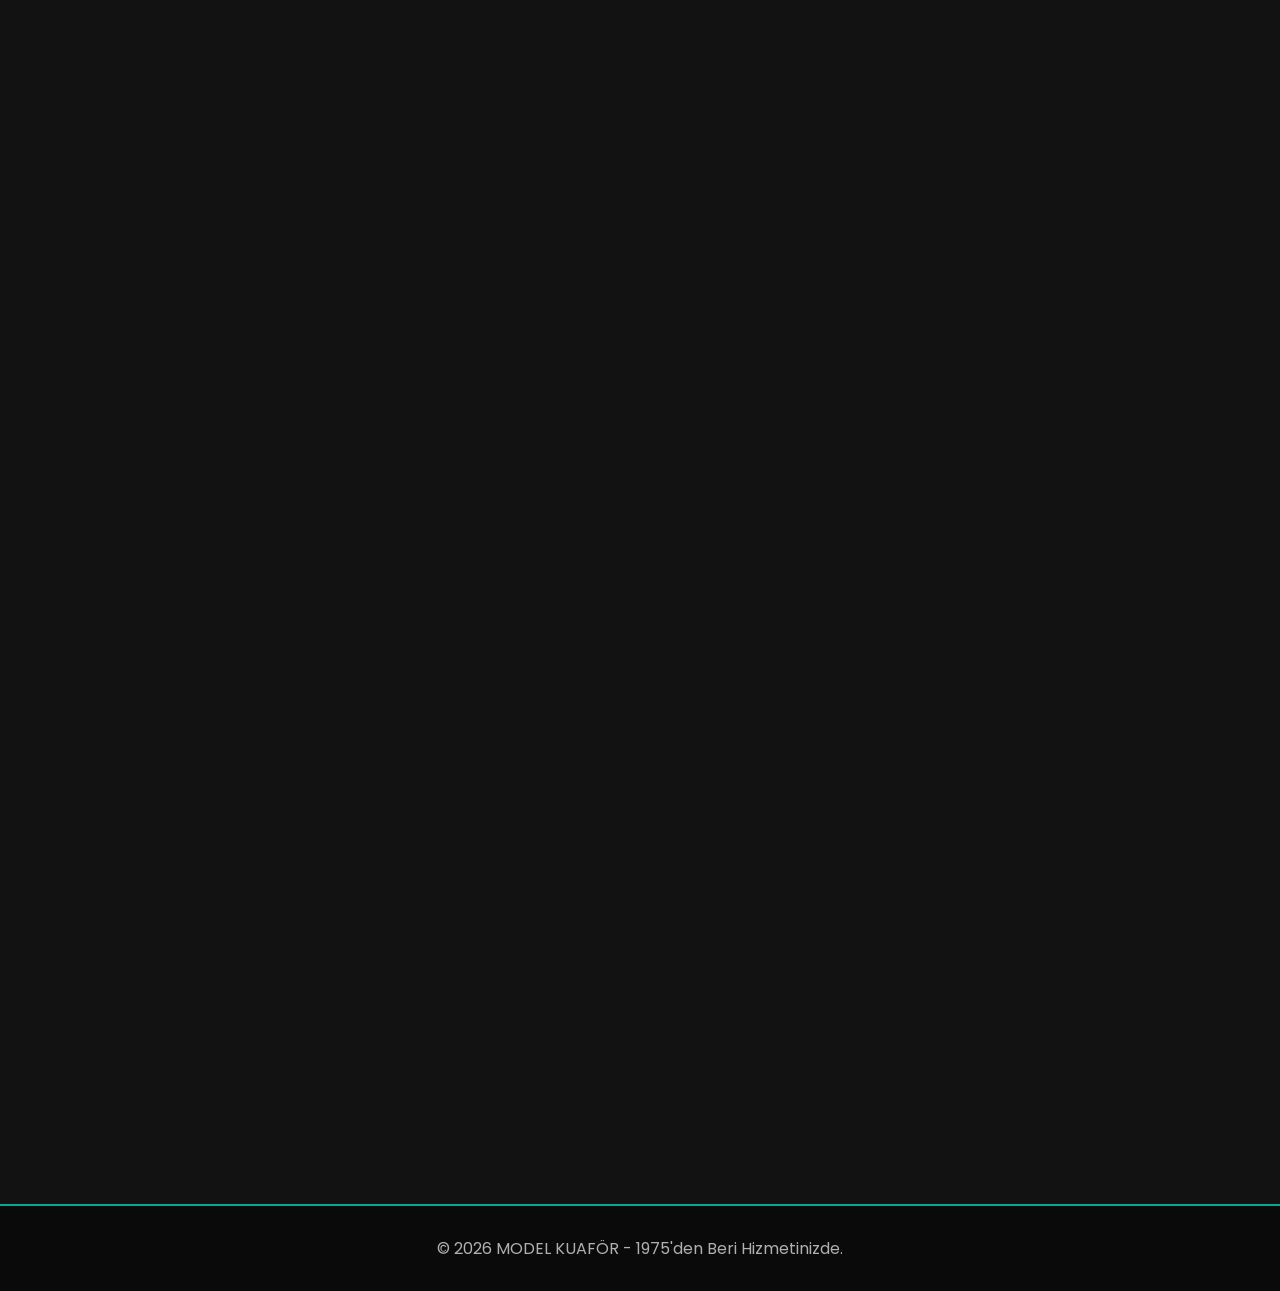
==== commit 1f71e425: "Update index.html" ====
--- a/index.html
+++ b/index.html
@@ -2,18 +2,16 @@
 <html lang="tr">
 <head>
     <meta charset="UTF-8">
-    <meta name="viewport" content="width=device-width, initial-scale=1.0">
+    <meta name="viewport" content="width=device-width, initial-scale=1.0, maximum-scale=1.0, user-scalable=no">
     <title>MODEL KUAFÖR | 1975'den Beri</title>
     
     <link rel="stylesheet" href="style.css">
     
     <link rel="stylesheet" href="https://cdnjs.cloudflare.com/ajax/libs/font-awesome/6.0.0/css/all.min.css">
-
     <link rel="stylesheet" href="https://cdn.jsdelivr.net/npm/flatpickr/dist/flatpickr.min.css">
     <link rel="stylesheet" href="https://cdn.jsdelivr.net/npm/flatpickr/dist/themes/dark.css">
     <script src="https://cdn.jsdelivr.net/npm/flatpickr"></script>
     <script src="https://npmcdn.com/flatpickr/dist/l10n/tr.js"></script>
-
     <link href="https://unpkg.com/aos@2.3.1/dist/aos.css" rel="stylesheet">
 </head>
 <body>
@@ -29,17 +27,18 @@
         </div>
 
         <ul class="nav-links">
-            <li><a href="#home" onclick="toggleMenu()">Ana Sayfa</a></li>
-            <li><a href="#services" onclick="toggleMenu()">Hizmetler</a></li>
-            <li><a href="#stats" onclick="toggleMenu()">Hakkımızda</a></li>
-            <li><a href="#gallery" onclick="toggleMenu()">Galeri</a></li>
-            <li><a href="#contact" class="nav-btn" onclick="toggleMenu()">Randevu Al</a></li>
+            <li><a href="#home" onclick="closeMenu()">Ana Sayfa</a></li>
+            <li><a href="#services" onclick="closeMenu()">Hizmetler</a></li>
+            <li><a href="#stats" onclick="closeMenu()">Hakkımızda</a></li>
+            <li><a href="#gallery" onclick="closeMenu()">Galeri</a></li>
+            <li><a href="#contact" class="nav-btn" onclick="closeMenu()">Randevu Al</a></li>
         </ul>
     </nav>
 
     <header id="home">
+        <div class="hero-overlay"></div>
         <div class="hero-content" data-aos="fade-up">
-            <h1>Tarzınız, <span>MODEL</span> Farkıyla.</h1>
+            <h1>Tarzınız, <br><span>MODEL</span> Farkıyla.</h1>
             <p>Yarım asırlık tecrübe, modern dokunuşlar.</p>
             <a href="#contact" class="btn-main">Randevu Oluştur</a>
         </div>
@@ -91,13 +90,13 @@
             <div class="stat-item">
                 <i class="fas fa-star"></i>
                 <h3 class="counter" data-target="100">0</h3>
-                <p>Müşteri Memnuniyeti</p>
+                <p>Memnuniyet</p>
             </div>
         </div>
     </section>
 
     <section id="testimonials" data-aos="fade-up">
-        <h2>Müşterilerimiz Ne Diyor?</h2>
+        <h2>Yorumlar</h2>
         <div class="testimonial-grid">
             
             <div class="testimonial-card">
@@ -117,7 +116,7 @@
             <div class="testimonial-card">
                 <i class="fas fa-quote-right quote-bg"></i>
                 <div class="testimonial-content">
-                    <p>"Damat tıraşım için tercih ettim. İlgi alaka, cilt bakımı ve ikramlar harikaydı. Kendinizi özel hissediyorsunuz."</p>
+                    <p>"Damat tıraşım için tercih ettim. İlgi alaka, cilt bakımı ve ikramlar harikaydı."</p>
                 </div>
                 <div class="client-info">
                     <div class="client-avatar">CE</div>
@@ -148,22 +147,22 @@
     <section id="gallery">
         <h2 data-aos="fade-up">Galeri</h2>
         <div class="gallery-grid">
-            <img src="https://images.unsplash.com/photo-1622286342621-4bd786c2447c?w=600" alt="Berber 1" data-aos="zoom-in" data-aos-delay="100">
-            <img src="https://images.unsplash.com/photo-1512690459411-b9245aed8ad6?w=600" alt="Berber 2" data-aos="zoom-in" data-aos-delay="200">
-            <img src="https://images.unsplash.com/photo-1599351431202-1e0f0137899a?w=600" alt="Berber 3" data-aos="zoom-in" data-aos-delay="300">
-            <img src="https://images.unsplash.com/photo-1534351590666-13e3e96b5017?w=600" alt="Berber 4" data-aos="zoom-in" data-aos-delay="400">
+            <img src="https://images.unsplash.com/photo-1622286342621-4bd786c2447c?w=600" alt="Berber 1" loading="lazy">
+            <img src="https://images.unsplash.com/photo-1512690459411-b9245aed8ad6?w=600" alt="Berber 2" loading="lazy">
+            <img src="https://images.unsplash.com/photo-1599351431202-1e0f0137899a?w=600" alt="Berber 3" loading="lazy">
+            <img src="https://images.unsplash.com/photo-1534351590666-13e3e96b5017?w=600" alt="Berber 4" loading="lazy">
         </div>
     </section>
 
     <section id="contact" data-aos="fade-in">
         <i class="fas fa-calendar-check floating-icon icon-calendar"></i>
 
-        <h2>İletişim & Randevu</h2>
+        <h2>Randevu</h2>
         
         <div class="contact-container">
             <div class="map-wrapper">
                 <iframe src="https://maps.google.com/maps?q=Model+Kuaför+Konya+Selçuklu&t=&z=15&ie=UTF8&iwloc=&output=embed" 
-                    width="100%" height="450" style="border:0;" allowfullscreen="" loading="lazy"></iframe>
+                    width="100%" height="100%" style="border:0; min-height: 300px;" allowfullscreen="" loading="lazy"></iframe>
                 <div class="contact-info">
                     <p><i class="fas fa-map-marker-alt"></i> Konya, Selçuklu (Merkez)</p>
                     <p><i class="fas fa-phone"></i> +90 552 670 72 79</p>
@@ -171,6 +170,7 @@
             </div>
 
             <div class="booking-form">
+                <h3>Randevu Oluştur</h3>
                 <label>İşlem Seçiniz</label>
                 <select id="serviceSelect">
                     <option value="Saç Kesimi">Saç Kesimi</option>
@@ -180,13 +180,18 @@
                     <option value="Damat Tıraşı">Damat Tıraşı</option>
                 </select>
 
-                <label>Tarih Seçiniz</label>
-                <input type="text" id="dateSelect" placeholder="Sistem Bağlanıyor... ⏳" disabled>
-
-                <label>Saat Seçiniz</label>
-                <select id="timeSelect" disabled>
-                    <option value="">Önce tarihi seçiniz</option>
-                </select>
+                <div class="form-row">
+                    <div class="form-group">
+                        <label>Tarih</label>
+                        <input type="text" id="dateSelect" placeholder="Tarih Seç..." disabled>
+                    </div>
+                    <div class="form-group">
+                        <label>Saat</label>
+                        <select id="timeSelect" disabled>
+                            <option value="">Saat..</option>
+                        </select>
+                    </div>
+                </div>
 
                 <label>Adınız Soyadınız</label>
                 <input type="text" id="customerName" placeholder="İsim Soyisim">
--- a/style.css
+++ b/style.css
@@ -1,6 +1,4 @@
-/* --- MODEL KUAFÖR TEMASI (Turkuaz & Dark) --- */
 
-/* Google Font (Poppins) */
 @import url('https://fonts.googleapis.com/css2?family=Poppins:wght@300;400;500;600;700;800&display=swap');
 
 :root {
@@ -13,426 +11,125 @@
     --danger: #ff4d4d; 
 }
 
-* {
-    margin: 0;
-    padding: 0;
-    box-sizing: border-box;
-    font-family: 'Poppins', sans-serif;
-    scroll-behavior: smooth;
+* { margin: 0; padding: 0; box-sizing: border-box; font-family: 'Poppins', sans-serif; scroll-behavior: smooth; }
+
+body { 
+    background-color: var(--bg-dark); 
+    color: var(--text-light); 
+    line-height: 1.6; 
+    overflow-x: hidden; 
+    
+    background-image: radial-gradient(#333 1px, transparent 1px);
+    background-size: 30px 30px; 
+    background-attachment: fixed;
 }
 
-body {
-    background-color: var(--bg-dark);
-    color: var(--text-light);
-    line-height: 1.6;
+/* nav */
+nav { display: flex; justify-content: space-between; align-items: center; padding: 15px 5%; background: rgba(18, 18, 18, 0.95); position: fixed; width: 100%; top: 0; z-index: 1000; border-bottom: 2px solid var(--primary); }
+.logo { font-size: 1.8rem; font-weight: 800; color: var(--primary); letter-spacing: 2px; text-transform: uppercase; line-height: 1; }
+.logo-sub { font-size: 0.8rem; color: var(--text-light); letter-spacing: 1px; }
+.nav-links { display: flex; list-style: none; gap: 30px; }
+.nav-links li a { color: var(--text-light); text-decoration: none; font-weight: 500; transition: 0.3s; }
+.nav-links li a:hover { color: var(--primary); }
+.nav-btn { background: var(--primary); padding: 10px 20px; border-radius: 4px; color: #fff !important; }
+.menu-toggle { display: none; font-size: 1.8rem; cursor: pointer; color: var(--text-light); }
+
+/* Hero */
+header { 
+    height: 100vh; 
+    background: linear-gradient(rgba(0,0,0,0.6), rgba(0, 168, 150, 0.1)), url('https://images.unsplash.com/photo-1585747860715-2ba37e788b70?w=1600'); 
+    background-size: cover; 
+    background-position: center; 
+    display: flex; 
+    align-items: center; 
+    justify-content: center; 
+    text-align: center; 
+    margin-top: 70px;
+    position: relative;
+   
+    mask-image: linear-gradient(to bottom, black 80%, transparent 100%);
+    -webkit-mask-image: linear-gradient(to bottom, black 80%, transparent 100%);
 }
 
-/* --- NAVİGASYON --- */
-nav {
-    display: flex;
-    justify-content: space-between;
-    align-items: center;
-    padding: 15px 5%;
-    background: rgba(18, 18, 18, 0.95);
-    position: fixed;
-    width: 100%;
-    top: 0;
-    z-index: 1000;
-    border-bottom: 2px solid var(--primary);
+.hero-content h1 { font-size: 3.5rem; font-weight: 800; margin-bottom: 20px; text-transform: uppercase; text-shadow: 2px 2px 10px rgba(0,0,0,0.7); }
+.hero-content h1 span { color: var(--primary); }
+.hero-content p { font-size: 1.3rem; color: var(--text-light); margin-bottom: 60px; font-weight: 400; text-shadow: 2px 2px 4px rgba(0,0,0,0.9); }
+
+.btn-main { background: var(--primary); color: var(--text-light); padding: 15px 40px; text-decoration: none; font-weight: 700; border-radius: 4px; border: 2px solid var(--primary); transition: 0.3s; }
+.btn-main:hover { background: transparent; color: var(--primary); box-shadow: 0 0 15px var(--primary); }
+
+
+section { 
+    padding: 80px 5%; 
+    position: relative; 
+    overflow: hidden; 
+}
+h2 { text-align: center; font-size: 2.5rem; margin-bottom: 50px; text-transform: uppercase; }
+h2::after { content: ''; display: block; width: 80px; height: 3px; background: var(--primary); margin: 15px auto 0; }
+
+
+.floating-icon {
+    position: absolute;
+    z-index: -1; 
+    color: var(--primary);
+    opacity: 0.1; 
+    font-size: 25rem; 
+    pointer-events: none;
+}
+.icon-scissors { top: 10%; right: -5%; transform: rotate(-20deg); }
+.icon-calendar { bottom: 10%; left: -5%; transform: rotate(15deg); font-size: 30rem; }
+
+
+/* Fiyatsal */
+.price-container { max-width: 800px; margin: 0 auto; background: var(--bg-card); padding: 50px; border-radius: 15px; border: 2px solid var(--primary); position: relative; z-index: 1; }
+.price-icon-wrapper { position: absolute; top: -40px; left: 50%; transform: translateX(-50%); background: var(--bg-dark); padding: 15px; border-radius: 50%; border: 2px solid var(--primary); font-size: 2.5rem; color: var(--primary); }
+.price-item { display: flex; justify-content: space-between; align-items: flex-end; margin-bottom: 25px; }
+.price-dots { flex-grow: 1; border-bottom: 2px dotted var(--text-gray); margin-bottom: 7px; opacity: 0.5; }
+.price-value { font-weight: 800; color: var(--primary); font-size: 1.3rem; }
+.price-sub { display: block; font-size: 0.85rem; color: var(--text-gray); margin-top: -20px; margin-bottom: 25px; }
+
+/* İstatistiksell */
+.stats-container { display: flex; justify-content: space-around; flex-wrap: wrap; background: var(--bg-card); padding: 40px; border-radius: 10px; border: 1px solid var(--primary); text-align: center; max-width: 1000px; margin: 0 auto; z-index: 1; }
+.stat-item { margin: 20px; }
+.stat-item i { font-size: 2.5rem; color: var(--primary); margin-bottom: 10px; }
+.counter { font-size: 2.5rem; font-weight: 800; color: #fff; }
+
+/* Yorumsall */
+.testimonial-grid { display: grid; grid-template-columns: repeat(auto-fit, minmax(320px, 1fr)); gap: 30px; max-width: 1200px; margin: 0 auto; }
+.testimonial-card { background: #1e1e1e; padding: 35px; border-radius: 15px; position: relative; border: 1px solid #333; overflow: hidden; transition: 0.3s; display: flex; flex-direction: column; justify-content: space-between; }
+.testimonial-card:hover { transform: translateY(-10px); border-color: var(--primary); box-shadow: 0 10px 30px rgba(0, 168, 150, 0.1); }
+.quote-bg { position: absolute; top: 20px; right: 20px; font-size: 5rem; color: rgba(255, 255, 255, 0.03); z-index: 0; }
+.testimonial-content p { font-style: italic; color: #ccc; font-size: 1.05rem; position: relative; z-index: 1; margin-bottom: 25px; }
+.client-info { display: flex; align-items: center; gap: 15px; position: relative; z-index: 1; }
+.client-avatar { width: 50px; height: 50px; background: var(--primary); color: #fff; border-radius: 50%; display: flex; justify-content: center; align-items: center; font-weight: 700; font-size: 1.2rem; border: 2px solid #fff; }
+.client-details h4 { color: #fff; font-size: 1rem; margin-bottom: 2px; }
+.stars { color: #f1c40f; font-size: 0.9rem; }
+
+/* Galerisel */
+.gallery-grid { display: grid; grid-template-columns: repeat(auto-fit, minmax(250px, 1fr)); gap: 20px; }
+.gallery-grid img { width: 100%; height: 300px; object-fit: cover; border-radius: 8px; transition: 0.3s; border: 2px solid transparent; }
+.gallery-grid img:hover { transform: scale(1.02); border-color: var(--primary); }
+
+/* İletişimsel */
+.contact-container { display: flex; flex-wrap: wrap; gap: 40px; justify-content: center; max-width: 1200px; margin: 0 auto; z-index: 1; }
+.map-wrapper { flex: 1; min-width: 300px; border-radius: 10px; overflow: hidden; border: 2px solid var(--primary); display: flex; flex-direction: column; }
+.map-wrapper iframe { flex-grow: 1; min-height: 350px; }
+.contact-info { background: var(--bg-card); padding: 20px; text-align: center; color: #fff; }
+.booking-form { flex: 1; min-width: 300px; background: var(--bg-card); padding: 40px; border-radius: 10px; border: 2px solid var(--primary); }
+.booking-form input, .booking-form select { width: 100%; padding: 15px; margin-bottom: 25px; background: #2a2a2a; border: 2px solid #444; border-radius: 4px; color: #fff; }
+.btn-whatsapp { width: 100%; padding: 18px; background: #25D366; color: white; border: none; font-weight: 700; cursor: pointer; display: flex; justify-content: center; align-items: center; gap: 12px; }
+
+/* Footersal */
+footer { text-align: center; padding: 30px; background: #0a0a0a; color: var(--text-gray); margin-top: 80px; border-top: 2px solid var(--primary); }
+
+/* Mobilsel */
+@media (max-width: 768px) {
+    .menu-toggle { display: block; }
+    .nav-links { position: absolute; top: 70px; left: -100%; width: 100%; height: 100vh; background: rgba(18, 18, 18, 0.98); flex-direction: column; justify-content: center; transition: 0.4s ease; }
+    .nav-links.active { left: 0; }
+    .hero-content h1 { font-size: 2.2rem; }
+    .hero-content p { font-size: 1.1rem; margin-bottom: 40px; } 
+    .contact-container { flex-direction: column; }
+    .gallery-grid { grid-template-columns: repeat(2, 1fr); }
 }
 
-.logo-container {
-    display: flex;
-    flex-direction: column;
-}
-
-.logo {
-    font-size: 1.8rem;
-    font-weight: 800;
-    color: var(--primary);
-    letter-spacing: 2px;
-    text-transform: uppercase;
-    line-height: 1;
-}
-
-.logo-sub {
-    font-size: 0.8rem;
-    color: var(--text-light);
-    letter-spacing: 1px;
-    font-weight: 400;
-}
-
-/* Masaüstü Menü Stilleri */
-.nav-links {
-    display: flex;
-    list-style: none;
-    align-items: center;
-    gap: 30px;
-}
-
-.nav-links li a {
-    color: var(--text-light);
-    text-decoration: none;
-    font-weight: 500;
-    transition: 0.3s;
-    font-size: 1rem;
-}
-
-.nav-links li a:hover {
-    color: var(--primary);
-}
-
-.nav-btn {
-    background: var(--primary);
-    padding: 10px 20px;
-    border-radius: 4px;
-    color: #fff !important;
-}
-
-.nav-btn:hover {
-    background: var(--primary-hover);
-}
-
-/* Mobil Menü İkonu (Başlangıçta Gizli) */
-.menu-toggle {
-    display: none;
-    font-size: 1.8rem;
-    cursor: pointer;
-    color: var(--text-light);
-}
-
-/* --- HERO BÖLÜMÜ --- */
-header {
-    height: 100vh;
-    background: linear-gradient(rgba(0,0,0,0.7), rgba(0, 168, 150, 0.2)), url('https://images.unsplash.com/photo-1585747860715-2ba37e788b70?w=1600');
-    background-size: cover;
-    background-position: center;
-    display: flex;
-    align-items: center;
-    justify-content: center;
-    text-align: center;
-    padding: 0 20px;
-    margin-top: 70px; 
-}
-
-.hero-content h1 {
-    font-size: 3.5rem;
-    font-weight: 800;
-    margin-bottom: 15px;
-    line-height: 1.2;
-    text-transform: uppercase;
-}
-
-.hero-content h1 span {
-    color: var(--primary); 
-}
-
-.hero-content p {
-    font-size: 1.3rem;
-    color: var(--text-light);
-    margin-bottom: 30px;
-    font-weight: 300;
-}
-
-.btn-main {
-    background: var(--primary);
-    color: var(--text-light);
-    padding: 15px 40px;
-    text-decoration: none;
-    font-weight: 700;
-    border-radius: 4px;
-    transition: 0.3s;
-    font-size: 1.1rem;
-    display: inline-block;
-    text-transform: uppercase;
-    letter-spacing: 1px;
-    border: 2px solid var(--primary);
-}
-
-.btn-main:hover {
-    background: transparent;
-    color: var(--primary);
-}
-
-/* --- GENEL BÖLÜM AYARLARI --- */
-section {
-    padding: 80px 5%;
-}
-
-h2 {
-    text-align: center;
-    font-size: 2.5rem;
-    font-weight: 700;
-    margin-bottom: 50px;
-    color: var(--text-light);
-    text-transform: uppercase;
-    position: relative;
-}
-
-h2::after {
-    content: '';
-    display: block;
-    width: 80px;
-    height: 3px;
-    background: var(--primary);
-    margin: 15px auto 0;
-}
-
-/* --- FİYAT LİSTESİ --- */
-.price-container {
-    max-width: 800px;
-    margin: 0 auto;
-    background: var(--bg-card);
-    padding: 50px;
-    border-radius: 15px;
-    border: 2px solid var(--primary);
-    box-shadow: 0 10px 30px rgba(0, 168, 150, 0.15);
-    position: relative;
-}
-
-.price-icon-wrapper {
-    position: absolute;
-    top: -40px;
-    left: 50%;
-    transform: translateX(-50%);
-    background: var(--bg-dark);
-    padding: 15px;
-    border-radius: 50%;
-    border: 2px solid var(--primary);
-}
-
-.price-icon-wrapper i {
-    font-size: 2.5rem;
-    color: var(--primary);
-}
-
-.price-item {
-    display: flex;
-    justify-content: space-between;
-    align-items: flex-end; 
-    margin-bottom: 25px;
-    position: relative;
-}
-
-.price-name {
-    font-size: 1.2rem;
-    font-weight: 700;
-    color: #fff;
-    background: var(--bg-card); 
-    padding-right: 10px;
-    z-index: 1;
-}
-
-.price-dots {
-    flex-grow: 1;
-    border-bottom: 2px dotted var(--text-gray);
-    margin-bottom: 7px;
-    opacity: 0.5;
-}
-
-.price-value {
-    font-size: 1.3rem;
-    font-weight: 800;
-    color: var(--primary);
-    background: var(--bg-card);
-    padding-left: 10px;
-    z-index: 1;
-}
-
-.price-sub {
-    display: block;
-    font-size: 0.85rem;
-    color: var(--text-gray);
-    margin-top: -20px;
-    margin-bottom: 25px;
-}
-
-/* --- GALERİ --- */
-.gallery-grid {
-    display: grid;
-    grid-template-columns: repeat(auto-fit, minmax(250px, 1fr));
-    gap: 20px;
-}
-
-.gallery-grid img {
-    width: 100%;
-    height: 300px;
-    object-fit: cover;
-    border-radius: 8px;
-    transition: 0.3s;
-    filter: grayscale(100%);
-    border: 2px solid transparent;
-}
-
-.gallery-grid img:hover {
-    filter: grayscale(0%);
-    border-color: var(--primary);
-    transform: scale(1.02);
-}
-
-/* --- RANDEVU FORMU --- */
-.booking-form {
-    background: var(--bg-card);
-    padding: 50px;
-    border-radius: 10px;
-    max-width: 700px;
-    margin: 0 auto;
-    border: 2px solid var(--primary);
-    box-shadow: 0 0 20px rgba(0, 168, 150, 0.1);
-}
-
-.booking-form label {
-    display: block;
-    margin-bottom: 10px;
-    color: var(--primary);
-    font-weight: 700;
-    font-size: 1rem;
-    text-transform: uppercase;
-    letter-spacing: 0.5px;
-}
-
-.booking-form input, 
-.booking-form select {
-    width: 100%;
-    padding: 15px;
-    margin-bottom: 25px;
-    background: #2a2a2a;
-    border: 2px solid #444;
-    border-radius: 4px;
-    color: #fff;
-    font-size: 1.1rem;
-    outline: none;
-    transition: 0.3s;
-}
-
-.booking-form input:focus, 
-.booking-form select:focus {
-    border-color: var(--primary);
-    background: #333;
-}
-
-.booking-form input:disabled,
-.booking-form select:disabled {
-    opacity: 0.6;
-    cursor: not-allowed;
-    border-color: #444;
-    background: #222;
-}
-
-.btn-whatsapp {
-    width: 100%;
-    padding: 18px;
-    background: #25D366;
-    color: white;
-    border: none;
-    border-radius: 4px;
-    font-size: 1.2rem;
-    font-weight: 700;
-    cursor: pointer;
-    transition: 0.3s;
-    display: flex;
-    justify-content: center;
-    align-items: center;
-    gap: 12px;
-    text-transform: uppercase;
-}
-
-.btn-whatsapp:hover {
-    background: #1ebc57;
-    box-shadow: 0 5px 15px rgba(37, 211, 102, 0.3);
-}
-
-/* --- FOOTER --- */
-footer {
-    text-align: center;
-    padding: 30px;
-    background: #0a0a0a;
-    color: var(--text-gray);
-    font-size: 1rem;
-    margin-top: 80px;
-    border-top: 2px solid var(--primary);
-}
-
-footer span {
-    color: var(--primary);
-    font-weight: 700;
-}
-
-/* =========================================
-   RESPONSIVE (MOBİL) AYARLAR - EN ALT KISIM
-   ========================================= */
-@media (max-width: 768px) {
-    
-    /* Navigasyon - Mobil Menü */
-    .menu-toggle {
-        display: block;
-    }
-
-    .nav-links {
-        position: absolute;
-        top: 70px;
-        left: -100%;
-        width: 100%;
-        height: 100vh;
-        background: rgba(18, 18, 18, 0.98);
-        flex-direction: column;
-        justify-content: center;
-        align-items: center;
-        transition: 0.4s ease;
-        gap: 40px;
-        border-top: 1px solid #333;
-    }
-
-    .nav-links.active {
-        left: 0; 
-    }
-
-    .nav-links li a {
-        font-size: 1.5rem;
-    }
-
-    /* Hero */
-    .hero-content h1 {
-        font-size: 2.2rem;
-    }
-    .hero-content p {
-        font-size: 1rem;
-    }
-
-    /* Genel Padding */
-    section {
-        padding: 60px 5%;
-    }
-
-    /* Fiyat Listesi */
-    .price-container {
-        padding: 40px 20px;
-    }
-    .price-name {
-        font-size: 1rem;
-        max-width: 60%;
-    }
-    .price-value {
-        font-size: 1.1rem;
-    }
-
-    /* Galeri - Mobilde 2'li Izgara */
-    .gallery-grid {
-        grid-template-columns: repeat(2, 1fr);
-    }
-    
-    /* Form */
-    .booking-form {
-        padding: 30px 20px;
-    }
-}
-
-/* Çok Küçük Ekranlar (Telefon Dik) */
-@media (max-width: 480px) {
-    .gallery-grid {
-        grid-template-columns: 1fr;
-    }
-    .logo {
-        font-size: 1.4rem;
-    }
-}
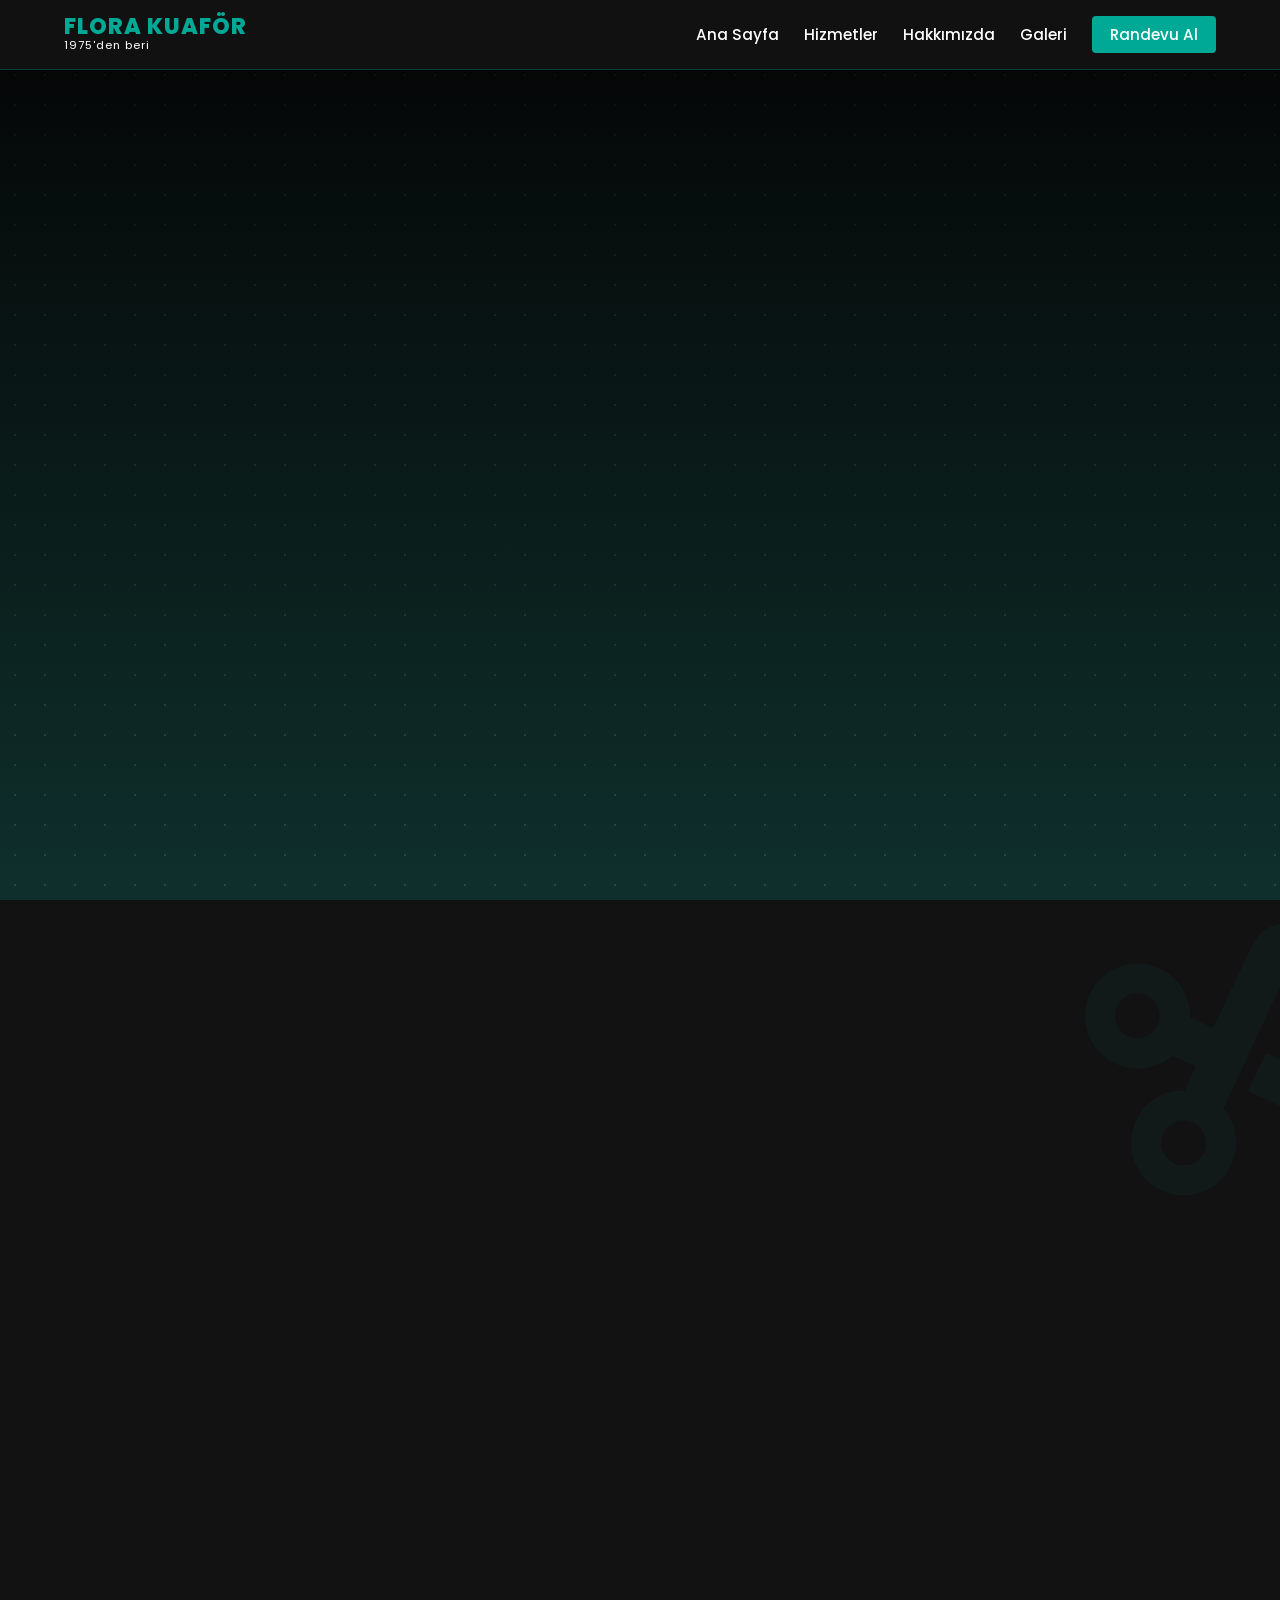
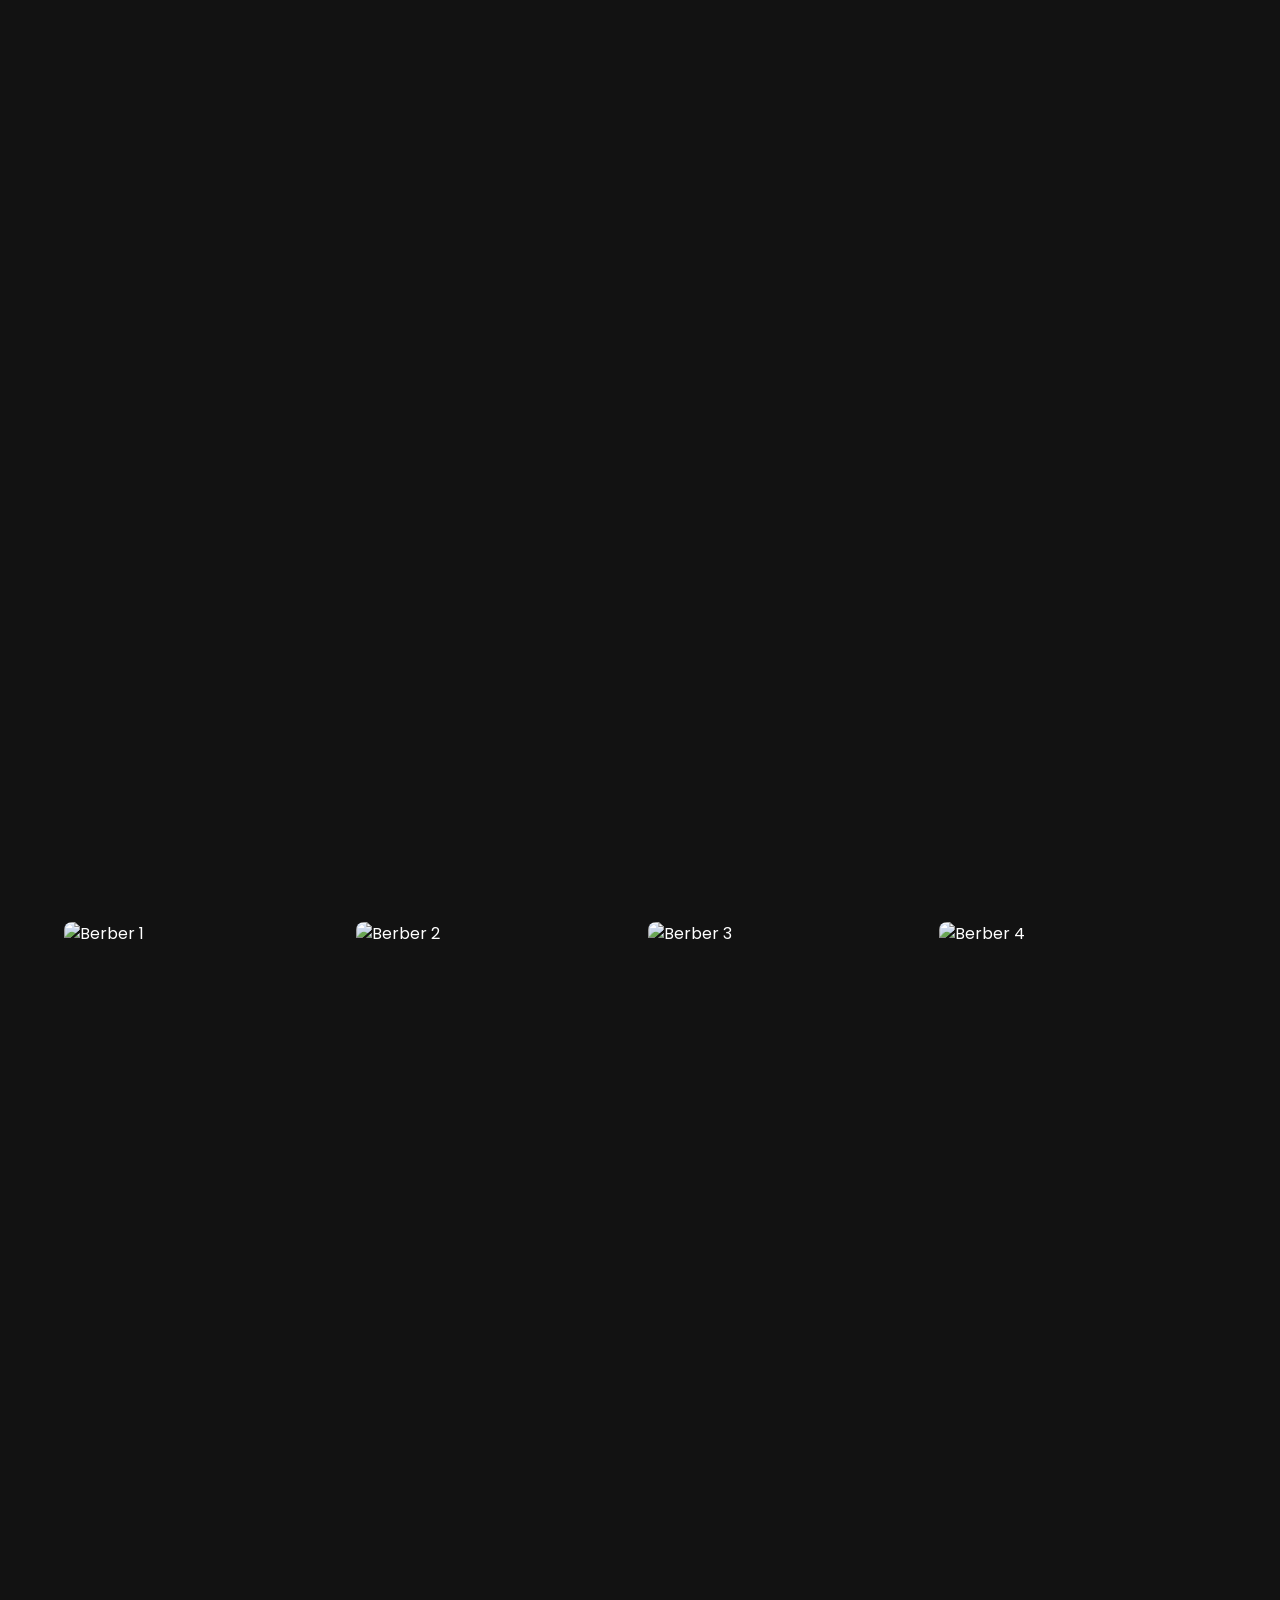
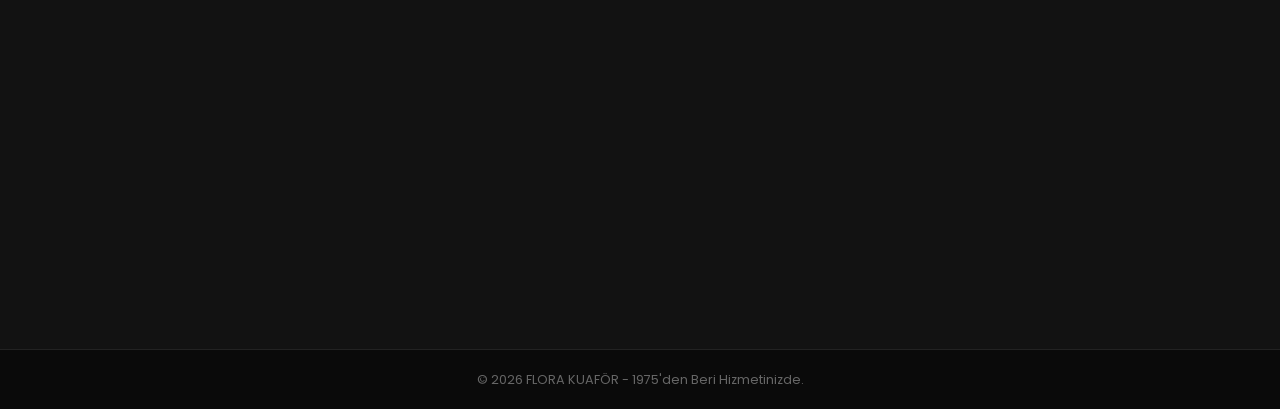
==== commit 23538269: "Update index.html" ====
--- a/index.html
+++ b/index.html
@@ -3,7 +3,7 @@
 <head>
     <meta charset="UTF-8">
     <meta name="viewport" content="width=device-width, initial-scale=1.0, maximum-scale=1.0, user-scalable=no">
-    <title>MODEL KUAFÖR | 1975'den Beri</title>
+    <title>FLORA KUAFÖR | 1975'den Beri</title>
     
     <link rel="stylesheet" href="style.css">
     
@@ -18,7 +18,7 @@
 
     <nav>
         <div class="logo-container">
-            <div class="logo">MODEL KUAFÖR</div>
+            <div class="logo">FLORA KUAFÖR</div>
             <div class="logo-sub">1975'den beri</div>
         </div>
 
@@ -38,7 +38,7 @@
     <header id="home">
         <div class="hero-overlay"></div>
         <div class="hero-content" data-aos="fade-up">
-            <h1>Tarzınız, <br><span>MODEL</span> Farkıyla.</h1>
+            <h1>Tarzınız, <br><span>FLORA</span> Farkıyla.</h1>
             <p>Yarım asırlık tecrübe, modern dokunuşlar.</p>
             <a href="#contact" class="btn-main">Randevu Oluştur</a>
         </div>
@@ -204,10 +204,11 @@
     </section>
 
     <footer>
-        <p>© 2026 <span>MODEL KUAFÖR</span> - 1975'den Beri Hizmetinizde.</p>
+        <p>© 2026 <span>FLORA KUAFÖR</span> - 1975'den Beri Hizmetinizde.</p>
     </footer>
 
     <script src="https://unpkg.com/aos@2.3.1/dist/aos.js"></script>
     <script src="script.js"></script>
 </body>
 </html>
+
--- a/style.css
+++ b/style.css
@@ -1,4 +1,3 @@
-
 @import url('https://fonts.googleapis.com/css2?family=Poppins:wght@300;400;500;600;700;800&display=swap');
 
 :root {
@@ -16,120 +15,163 @@
 body { 
     background-color: var(--bg-dark); 
     color: var(--text-light); 
-    line-height: 1.6; 
+    line-height: 1.5; 
     overflow-x: hidden; 
-    
     background-image: radial-gradient(#333 1px, transparent 1px);
     background-size: 30px 30px; 
     background-attachment: fixed;
 }
 
-/* nav */
-nav { display: flex; justify-content: space-between; align-items: center; padding: 15px 5%; background: rgba(18, 18, 18, 0.95); position: fixed; width: 100%; top: 0; z-index: 1000; border-bottom: 2px solid var(--primary); }
-.logo { font-size: 1.8rem; font-weight: 800; color: var(--primary); letter-spacing: 2px; text-transform: uppercase; line-height: 1; }
-.logo-sub { font-size: 0.8rem; color: var(--text-light); letter-spacing: 1px; }
-.nav-links { display: flex; list-style: none; gap: 30px; }
-.nav-links li a { color: var(--text-light); text-decoration: none; font-weight: 500; transition: 0.3s; }
+/* --- NAV --- */
+nav { display: flex; justify-content: space-between; align-items: center; padding: 15px 5%; background: rgba(18, 18, 18, 0.98); position: fixed; width: 100%; top: 0; z-index: 1000; border-bottom: 1px solid rgba(0, 168, 150, 0.3); height: 70px; }
+
+.logo { font-size: 1.4rem; font-weight: 800; color: var(--primary); letter-spacing: 1px; text-transform: uppercase; line-height: 1; }
+.logo-sub { font-size: 0.7rem; color: var(--text-light); letter-spacing: 1px; }
+
+.nav-links { display: flex; list-style: none; gap: 25px; }
+.nav-links li a { color: var(--text-light); text-decoration: none; font-weight: 500; font-size: 0.95rem; transition: 0.3s; }
 .nav-links li a:hover { color: var(--primary); }
-.nav-btn { background: var(--primary); padding: 10px 20px; border-radius: 4px; color: #fff !important; }
-.menu-toggle { display: none; font-size: 1.8rem; cursor: pointer; color: var(--text-light); }
+.nav-btn { background: var(--primary); padding: 8px 18px; border-radius: 4px; color: #fff !important; }
+.menu-toggle { display: none; font-size: 1.5rem; cursor: pointer; color: var(--text-light); }
 
-/* Hero */
+/* --- HERO --- */
 header { 
     height: 100vh; 
-    background: linear-gradient(rgba(0,0,0,0.6), rgba(0, 168, 150, 0.1)), url('https://images.unsplash.com/photo-1585747860715-2ba37e788b70?w=1600'); 
-    background-size: cover; 
-    background-position: center; 
+    background: url('https://images.unsplash.com/photo-1585747860715-2ba37e788b70?w=1600') no-repeat center center/cover;
     display: flex; 
     align-items: center; 
     justify-content: center; 
     text-align: center; 
-    margin-top: 70px;
     position: relative;
-   
-    mask-image: linear-gradient(to bottom, black 80%, transparent 100%);
-    -webkit-mask-image: linear-gradient(to bottom, black 80%, transparent 100%);
+    margin-top: 0; /* Nav fixed olduğu için margin-top gerekmez ama padding ile çözeriz */
 }
 
-.hero-content h1 { font-size: 3.5rem; font-weight: 800; margin-bottom: 20px; text-transform: uppercase; text-shadow: 2px 2px 10px rgba(0,0,0,0.7); }
-.hero-content h1 span { color: var(--primary); }
-.hero-content p { font-size: 1.3rem; color: var(--text-light); margin-bottom: 60px; font-weight: 400; text-shadow: 2px 2px 4px rgba(0,0,0,0.9); }
-
-.btn-main { background: var(--primary); color: var(--text-light); padding: 15px 40px; text-decoration: none; font-weight: 700; border-radius: 4px; border: 2px solid var(--primary); transition: 0.3s; }
-.btn-main:hover { background: transparent; color: var(--primary); box-shadow: 0 0 15px var(--primary); }
-
-
-section { 
-    padding: 80px 5%; 
-    position: relative; 
-    overflow: hidden; 
-}
-h2 { text-align: center; font-size: 2.5rem; margin-bottom: 50px; text-transform: uppercase; }
-h2::after { content: ''; display: block; width: 80px; height: 3px; background: var(--primary); margin: 15px auto 0; }
-
-
-.floating-icon {
-    position: absolute;
-    z-index: -1; 
-    color: var(--primary);
-    opacity: 0.1; 
-    font-size: 25rem; 
-    pointer-events: none;
-}
-.icon-scissors { top: 10%; right: -5%; transform: rotate(-20deg); }
-.icon-calendar { bottom: 10%; left: -5%; transform: rotate(15deg); font-size: 30rem; }
-
-
-/* Fiyatsal */
-.price-container { max-width: 800px; margin: 0 auto; background: var(--bg-card); padding: 50px; border-radius: 15px; border: 2px solid var(--primary); position: relative; z-index: 1; }
-.price-icon-wrapper { position: absolute; top: -40px; left: 50%; transform: translateX(-50%); background: var(--bg-dark); padding: 15px; border-radius: 50%; border: 2px solid var(--primary); font-size: 2.5rem; color: var(--primary); }
-.price-item { display: flex; justify-content: space-between; align-items: flex-end; margin-bottom: 25px; }
-.price-dots { flex-grow: 1; border-bottom: 2px dotted var(--text-gray); margin-bottom: 7px; opacity: 0.5; }
-.price-value { font-weight: 800; color: var(--primary); font-size: 1.3rem; }
-.price-sub { display: block; font-size: 0.85rem; color: var(--text-gray); margin-top: -20px; margin-bottom: 25px; }
-
-/* İstatistiksell */
-.stats-container { display: flex; justify-content: space-around; flex-wrap: wrap; background: var(--bg-card); padding: 40px; border-radius: 10px; border: 1px solid var(--primary); text-align: center; max-width: 1000px; margin: 0 auto; z-index: 1; }
-.stat-item { margin: 20px; }
-.stat-item i { font-size: 2.5rem; color: var(--primary); margin-bottom: 10px; }
-.counter { font-size: 2.5rem; font-weight: 800; color: #fff; }
-
-/* Yorumsall */
-.testimonial-grid { display: grid; grid-template-columns: repeat(auto-fit, minmax(320px, 1fr)); gap: 30px; max-width: 1200px; margin: 0 auto; }
-.testimonial-card { background: #1e1e1e; padding: 35px; border-radius: 15px; position: relative; border: 1px solid #333; overflow: hidden; transition: 0.3s; display: flex; flex-direction: column; justify-content: space-between; }
-.testimonial-card:hover { transform: translateY(-10px); border-color: var(--primary); box-shadow: 0 10px 30px rgba(0, 168, 150, 0.1); }
-.quote-bg { position: absolute; top: 20px; right: 20px; font-size: 5rem; color: rgba(255, 255, 255, 0.03); z-index: 0; }
-.testimonial-content p { font-style: italic; color: #ccc; font-size: 1.05rem; position: relative; z-index: 1; margin-bottom: 25px; }
-.client-info { display: flex; align-items: center; gap: 15px; position: relative; z-index: 1; }
-.client-avatar { width: 50px; height: 50px; background: var(--primary); color: #fff; border-radius: 50%; display: flex; justify-content: center; align-items: center; font-weight: 700; font-size: 1.2rem; border: 2px solid #fff; }
-.client-details h4 { color: #fff; font-size: 1rem; margin-bottom: 2px; }
-.stars { color: #f1c40f; font-size: 0.9rem; }
-
-/* Galerisel */
-.gallery-grid { display: grid; grid-template-columns: repeat(auto-fit, minmax(250px, 1fr)); gap: 20px; }
-.gallery-grid img { width: 100%; height: 300px; object-fit: cover; border-radius: 8px; transition: 0.3s; border: 2px solid transparent; }
-.gallery-grid img:hover { transform: scale(1.02); border-color: var(--primary); }
-
-/* İletişimsel */
-.contact-container { display: flex; flex-wrap: wrap; gap: 40px; justify-content: center; max-width: 1200px; margin: 0 auto; z-index: 1; }
-.map-wrapper { flex: 1; min-width: 300px; border-radius: 10px; overflow: hidden; border: 2px solid var(--primary); display: flex; flex-direction: column; }
-.map-wrapper iframe { flex-grow: 1; min-height: 350px; }
-.contact-info { background: var(--bg-card); padding: 20px; text-align: center; color: #fff; }
-.booking-form { flex: 1; min-width: 300px; background: var(--bg-card); padding: 40px; border-radius: 10px; border: 2px solid var(--primary); }
-.booking-form input, .booking-form select { width: 100%; padding: 15px; margin-bottom: 25px; background: #2a2a2a; border: 2px solid #444; border-radius: 4px; color: #fff; }
-.btn-whatsapp { width: 100%; padding: 18px; background: #25D366; color: white; border: none; font-weight: 700; cursor: pointer; display: flex; justify-content: center; align-items: center; gap: 12px; }
-
-/* Footersal */
-footer { text-align: center; padding: 30px; background: #0a0a0a; color: var(--text-gray); margin-top: 80px; border-top: 2px solid var(--primary); }
-
-/* Mobilsel */
-@media (max-width: 768px) {
-    .menu-toggle { display: block; }
-    .nav-links { position: absolute; top: 70px; left: -100%; width: 100%; height: 100vh; background: rgba(18, 18, 18, 0.98); flex-direction: column; justify-content: center; transition: 0.4s ease; }
-    .nav-links.active { left: 0; }
-    .hero-content h1 { font-size: 2.2rem; }
-    .hero-content p { font-size: 1.1rem; margin-bottom: 40px; } 
-    .contact-container { flex-direction: column; }
-    .gallery-grid { grid-template-columns: repeat(2, 1fr); }
+/* Karartma katmanı */
+.hero-overlay {
+    position: absolute; top: 0; left: 0; width: 100%; height: 100%;
+    background: linear-gradient(to bottom, rgba(0,0,0,0.8), rgba(0, 168, 150, 0.2));
+    z-index: 1;
 }
 
+.hero-content { position: relative; z-index: 2; padding: 0 20px; margin-top: 40px; }
+.hero-content h1 { font-size: 3rem; font-weight: 800; margin-bottom: 15px; text-transform: uppercase; line-height: 1.1; }
+.hero-content h1 span { color: var(--primary); }
+.hero-content p { font-size: 1.1rem; color: #ddd; margin-bottom: 40px; font-weight: 400; }
+
+.btn-main { background: var(--primary); color: var(--text-light); padding: 12px 30px; text-decoration: none; font-weight: 600; border-radius: 4px; border: 2px solid var(--primary); transition: 0.3s; display: inline-block; }
+.btn-main:hover { background: transparent; color: var(--primary); }
+
+/* --- GENEL SECTION --- */
+section { padding: 60px 5%; position: relative; overflow: hidden; }
+h2 { text-align: center; font-size: 2rem; margin-bottom: 40px; text-transform: uppercase; color: #fff; }
+h2::after { content: ''; display: block; width: 60px; height: 3px; background: var(--primary); margin: 10px auto 0; }
+
+.floating-icon { position: absolute; z-index: -1; color: var(--primary); opacity: 0.05; pointer-events: none; }
+.icon-scissors { top: 5%; right: -5%; transform: rotate(-20deg); font-size: 15rem; }
+.icon-calendar { bottom: 5%; left: -5%; transform: rotate(15deg); font-size: 15rem; }
+
+/* --- FIYAT LISTESI --- */
+.price-container { max-width: 600px; margin: 0 auto; background: var(--bg-card); padding: 40px 30px; border-radius: 12px; border: 1px solid rgba(0,168,150,0.3); position: relative; z-index: 1; box-shadow: 0 10px 30px rgba(0,0,0,0.5); }
+.price-icon-wrapper { position: absolute; top: -30px; left: 50%; transform: translateX(-50%); background: var(--bg-dark); padding: 15px; border-radius: 50%; border: 2px solid var(--primary); font-size: 1.8rem; color: var(--primary); display: flex; align-items: center; justify-content: center; width: 60px; height: 60px; }
+.price-item { display: flex; justify-content: space-between; align-items: flex-end; margin-bottom: 15px; }
+.price-name { font-weight: 500; font-size: 1rem; color: #fff; }
+.price-dots { flex-grow: 1; border-bottom: 2px dotted #444; margin: 0 10px 5px 10px; opacity: 0.5; }
+.price-value { font-weight: 700; color: var(--primary); font-size: 1.1rem; min-width: 60px; text-align: right; }
+.price-sub { display: block; font-size: 0.75rem; color: var(--text-gray); margin-top: -12px; margin-bottom: 20px; font-style: italic; }
+
+/* --- ISTATISTIK --- */
+.stats-container { display: flex; justify-content: center; flex-wrap: wrap; gap: 30px; background: var(--bg-card); padding: 30px; border-radius: 10px; border: 1px solid #333; max-width: 900px; margin: 0 auto; z-index: 1; }
+.stat-item { text-align: center; min-width: 120px; }
+.stat-item i { font-size: 2rem; color: var(--primary); margin-bottom: 10px; }
+.counter { font-size: 2rem; font-weight: 700; color: #fff; margin-bottom: 5px; }
+.stat-item p { font-size: 0.9rem; color: #aaa; }
+
+/* --- YORUMLAR --- */
+.testimonial-grid { display: grid; grid-template-columns: repeat(auto-fit, minmax(300px, 1fr)); gap: 20px; max-width: 1100px; margin: 0 auto; }
+.testimonial-card { background: #1a1a1a; padding: 25px; border-radius: 12px; border: 1px solid #333; transition: 0.3s; }
+.quote-bg { float: right; font-size: 2rem; color: rgba(255, 255, 255, 0.1); margin-bottom: 10px; }
+.testimonial-content p { font-style: italic; color: #ccc; font-size: 0.95rem; margin-bottom: 20px; line-height: 1.4; clear: both; }
+.client-info { display: flex; align-items: center; gap: 12px; }
+.client-avatar { width: 40px; height: 40px; background: var(--primary); color: #fff; border-radius: 50%; display: flex; justify-content: center; align-items: center; font-weight: 700; font-size: 1rem; }
+.client-details h4 { color: #fff; font-size: 0.9rem; margin-bottom: 0; }
+.stars { color: #f1c40f; font-size: 0.8rem; }
+
+/* --- GALERI --- */
+.gallery-grid { display: grid; grid-template-columns: repeat(auto-fit, minmax(200px, 1fr)); gap: 15px; }
+.gallery-grid img { width: 100%; height: 250px; object-fit: cover; border-radius: 8px; transition: 0.3s; filter: grayscale(30%); }
+.gallery-grid img:hover { transform: scale(1.02); filter: grayscale(0%); border: 2px solid var(--primary); }
+
+/* --- ILETISIM --- */
+.contact-container { display: flex; flex-wrap: wrap; gap: 30px; justify-content: center; max-width: 1100px; margin: 0 auto; z-index: 1; }
+.map-wrapper { flex: 1; min-width: 300px; height: auto; border-radius: 10px; overflow: hidden; border: 1px solid var(--primary); display: flex; flex-direction: column; }
+.contact-info { background: var(--bg-card); padding: 15px; text-align: center; color: #fff; font-size: 0.9rem; }
+.contact-info p { margin: 5px 0; }
+.contact-info i { color: var(--primary); margin-right: 8px; }
+
+.booking-form { flex: 1; min-width: 300px; background: var(--bg-card); padding: 30px; border-radius: 10px; border: 1px solid #333; }
+.booking-form h3 { text-align: center; margin-bottom: 20px; color: var(--primary); font-size: 1.2rem; }
+.booking-form label { display: block; margin-bottom: 8px; font-size: 0.85rem; color: #bbb; }
+.booking-form input, .booking-form select { width: 100%; padding: 12px; margin-bottom: 15px; background: #252525; border: 1px solid #444; border-radius: 6px; color: #fff; font-size: 0.95rem; outline: none; transition: 0.3s; }
+.booking-form input:focus, .booking-form select:focus { border-color: var(--primary); }
+.booking-form input:disabled, .booking-form select:disabled { background: #1a1a1a; cursor: not-allowed; opacity: 0.7; }
+
+/* Form Yan Yana (Tarih - Saat) */
+.form-row { display: flex; gap: 15px; }
+.form-group { flex: 1; }
+
+.btn-whatsapp { width: 100%; padding: 15px; background: #25D366; color: white; border: none; font-weight: 600; cursor: pointer; display: flex; justify-content: center; align-items: center; gap: 10px; border-radius: 6px; font-size: 1rem; transition: 0.3s; }
+.btn-whatsapp:hover { background: #1ebe57; transform: translateY(-2px); }
+
+/* --- FOOTER --- */
+footer { text-align: center; padding: 20px; background: #0a0a0a; color: #666; font-size: 0.8rem; margin-top: 60px; border-top: 1px solid #222; }
+
+/* ------------------------------------------------ */
+/* --- MOBİL OPTİMİZASYON (En Önemli Kısım) --- */
+/* ------------------------------------------------ */
+@media (max-width: 768px) {
+    /* Genel Ayarlar */
+    body { background-attachment: scroll; /* Mobilde fixed kasar */ }
+    section { padding: 40px 20px; }
+    h2 { font-size: 1.5rem; margin-bottom: 30px; }
+    
+    /* Nav */
+    .menu-toggle { display: block; z-index: 1001; }
+    nav { padding: 0 20px; justify-content: space-between; }
+    .nav-links { 
+        position: fixed; top: 0; right: -100%; width: 70%; height: 100vh; 
+        background: rgba(10, 10, 10, 0.98); flex-direction: column; 
+        justify-content: center; align-items: center; transition: 0.4s ease; 
+        box-shadow: -5px 0 15px rgba(0,0,0,0.5); padding-top: 60px;
+    }
+    .nav-links.active { right: 0; }
+    .nav-links li { margin: 15px 0; }
+    .nav-links li a { font-size: 1.2rem; }
+
+    /* Hero */
+    header { background-attachment: scroll; height: auto; min-height: 90vh; }
+    .hero-content h1 { font-size: 2.2rem; margin-bottom: 10px; }
+    .hero-content p { font-size: 1rem; margin-bottom: 30px; } 
+
+    /* Hizmetler & Fiyat */
+    .price-container { padding: 30px 20px; }
+    .price-name { font-size: 0.9rem; }
+    .price-value { font-size: 1rem; }
+    
+    /* İstatistik */
+    .stats-container { padding: 20px; gap: 15px; }
+    .stat-item { min-width: 45%; }
+    .stat-item i { font-size: 1.5rem; }
+    .counter { font-size: 1.5rem; }
+    
+    /* Galeri */
+    .gallery-grid { grid-template-columns: repeat(2, 1fr); gap: 10px; }
+    .gallery-grid img { height: 150px; } /* Resimler devasa olmasın */
+
+    /* İletişim Formu */
+    .contact-container { flex-direction: column; gap: 20px; }
+    .booking-form { padding: 20px; }
+    .map-wrapper iframe { min-height: 250px; }
+    
+    /* Arka Plan Süsleri */
+    .floating-icon { display: none; /* Mobilde karmaşayı önlemek için gizledim */ }
+}
